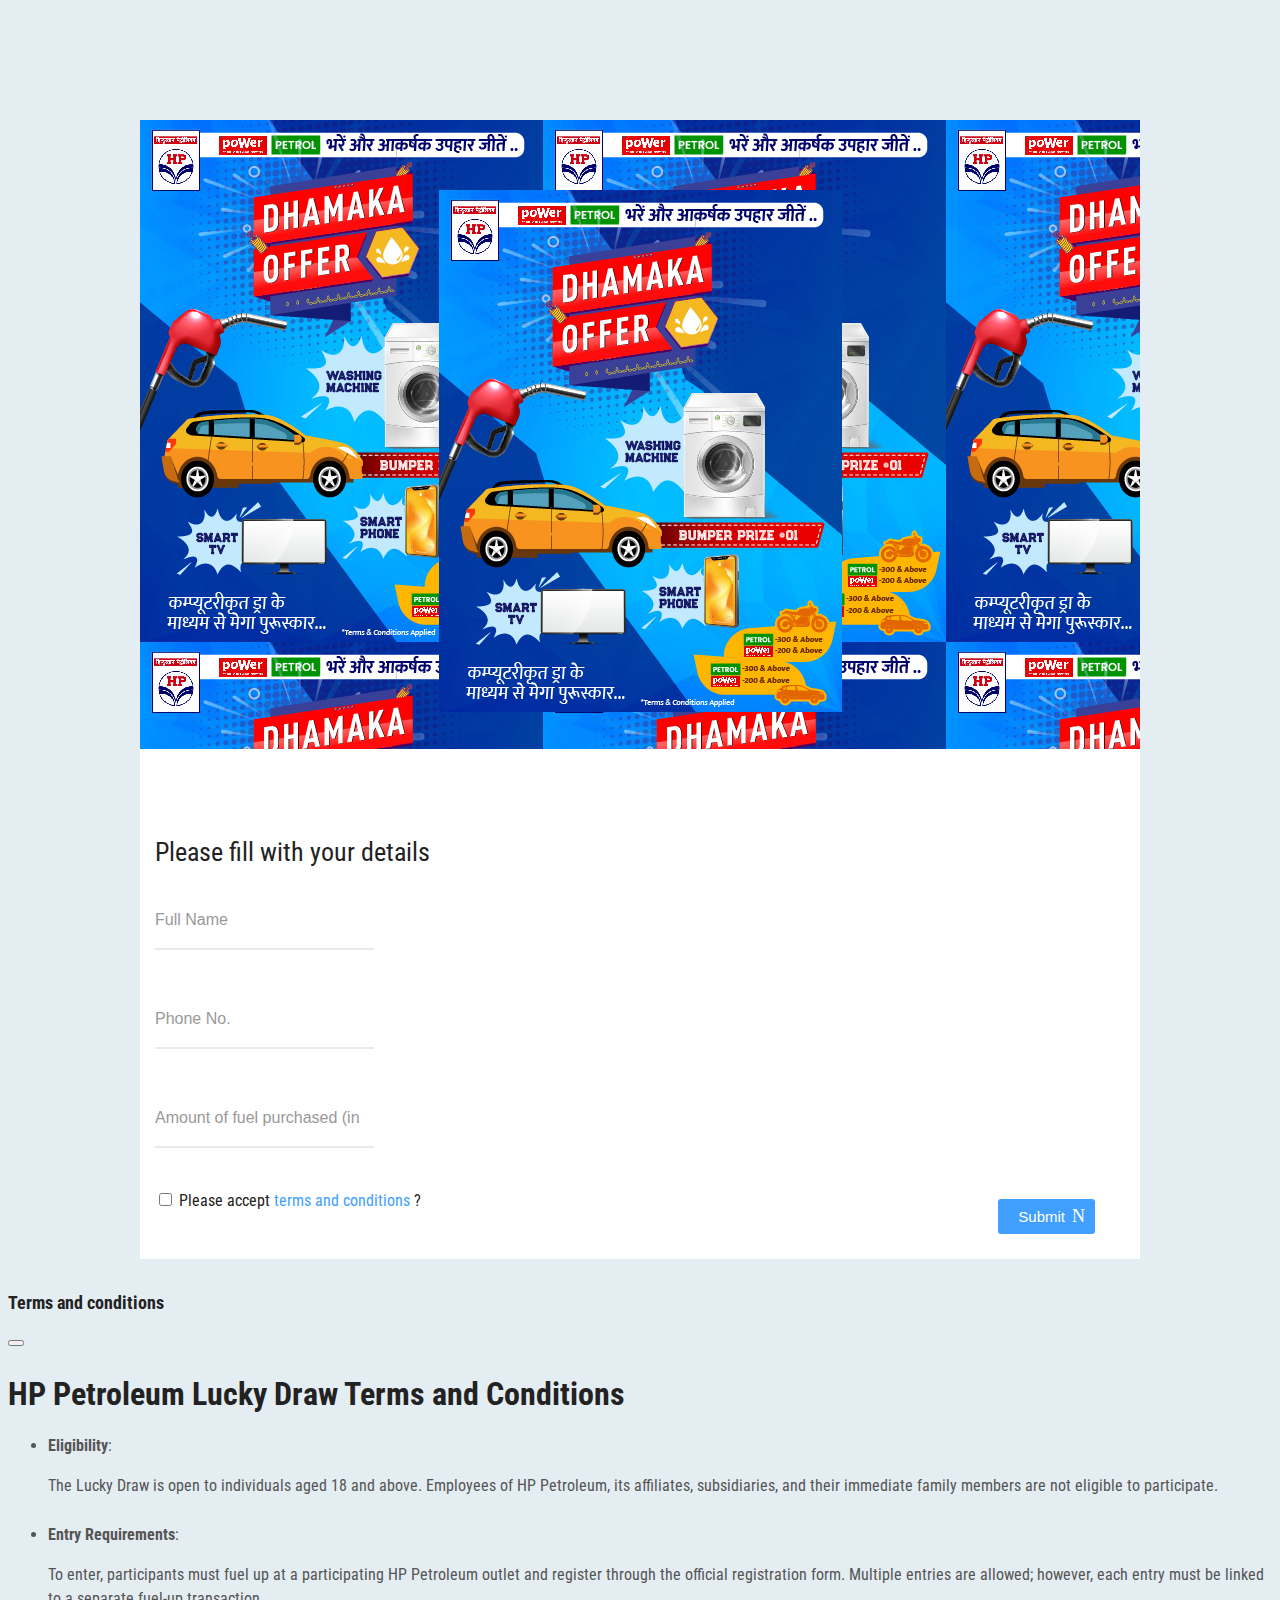
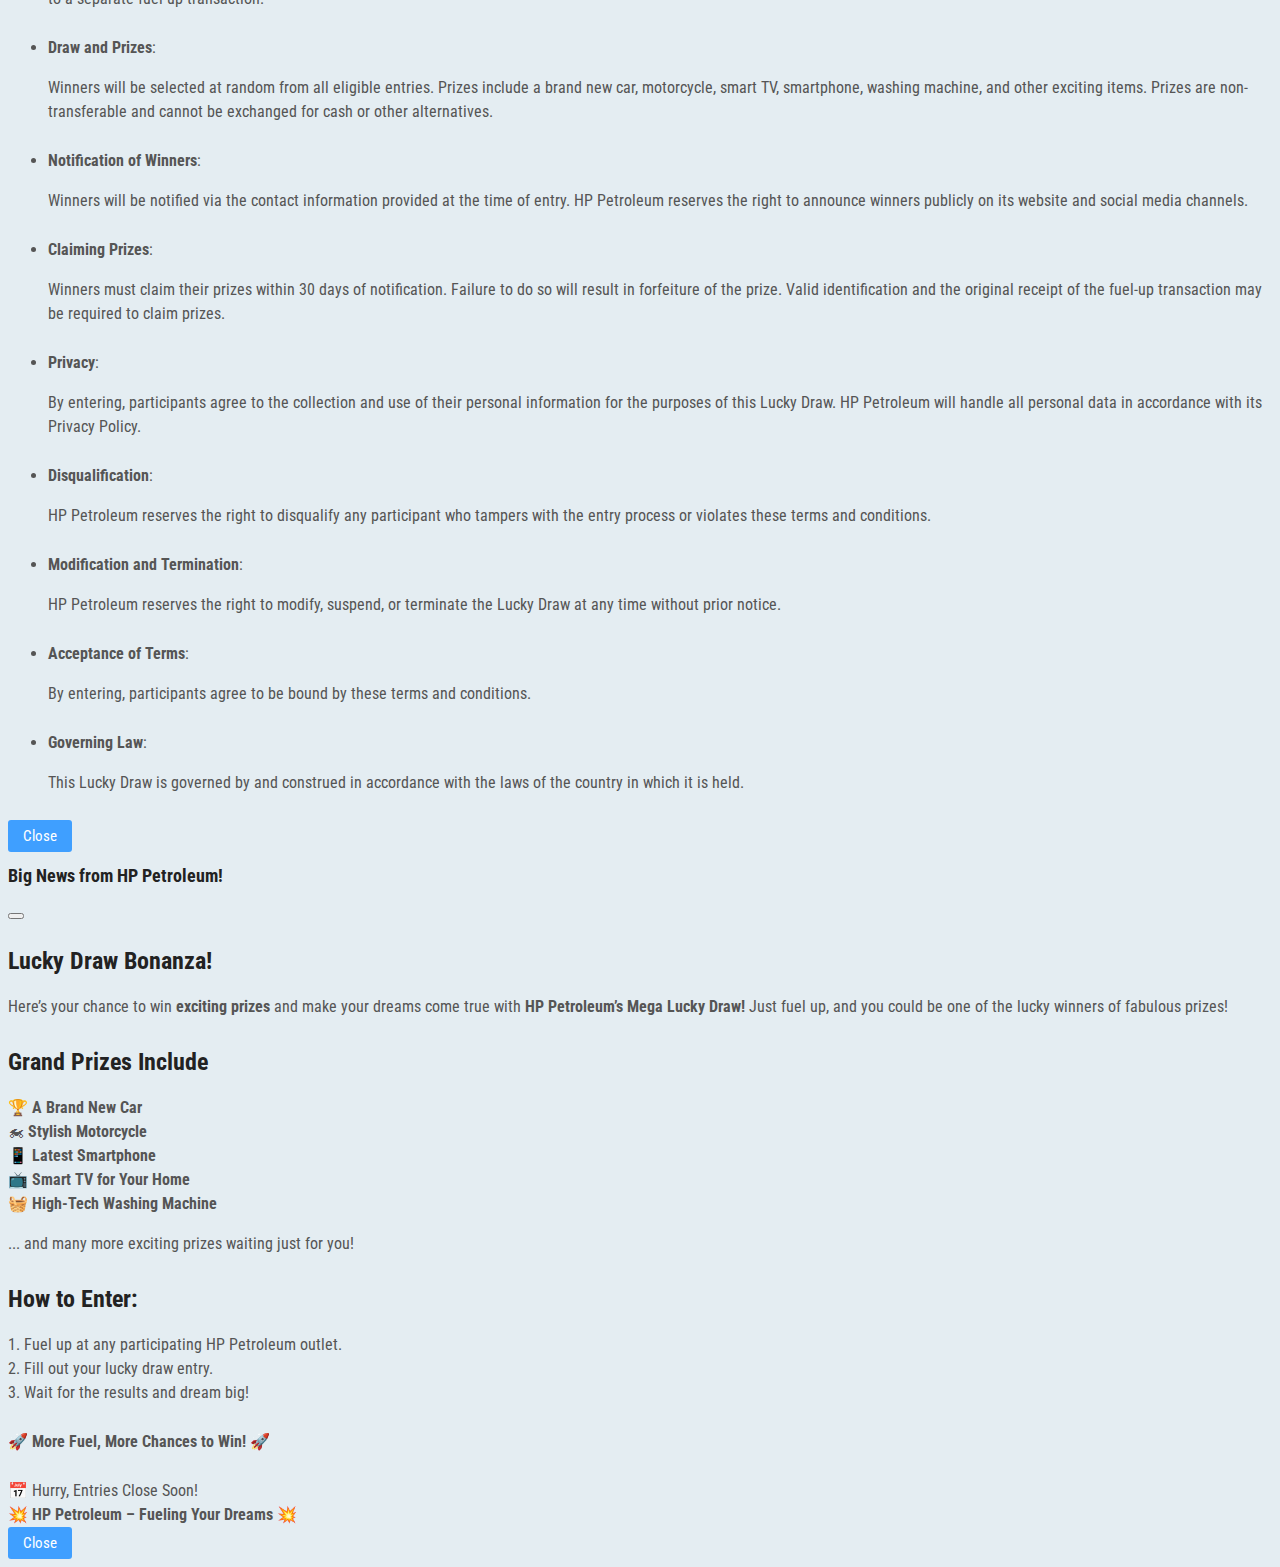
==== index.html @ 735f2b0e "remove reward data" ====
<!DOCTYPE html>
<html lang="en">
  <head>
    <meta charset="utf-8" />
    <meta name="viewport" content="width=device-width, initial-scale=1" />
    <meta name="description" content="HP Petroleum - Lucky Draw" />
    <meta name="author" content="Sohail" />
    <title>HP Petroleum</title>

    <!-- Favicons-->

    <!-- GOOGLE WEB FONT -->
    <link
      href="https://fonts.googleapis.com/css2?family=Roboto+Condensed:wght@300;400;700&display=swap"
      rel="stylesheet" />

    <!-- BASE CSS -->
    <link href="css/bootstrap.min.css" rel="stylesheet" />
    <link href="css/style.css" rel="stylesheet" />
    <link href="css/responsive.css" rel="stylesheet" />
    <link href="css/menu.css" rel="stylesheet" />
    <link href="css/animate.min.css" rel="stylesheet" />
    <link href="css/icon_fonts/css/all_icons_min.css" rel="stylesheet" />
    <link href="css/skins/square/grey.css" rel="stylesheet" />

    <!-- YOUR CUSTOM CSS -->
    <link href="css/custom.css" rel="stylesheet" />

    <script src="js/modernizr.js"></script>
    <!-- Modernizr -->
  </head>

  <body>
    <main>
      <div id="form_container">
        <div class="row">
          <div class="col-lg-5">
            <div id="left_form">
              <!-- <figure>
                <img
                  src="https://upload.wikimedia.org/wikipedia/hi/thumb/8/8c/Hindustan_Petroleum_Logo.svg/1611px-Hindustan_Petroleum_Logo.svg.png"
                  alt=""
                  width="150"
                  height="200" />
              </figure>
              <h2>Registration</h2>
              <h5 style="color: white; font-weight: 400">
                Welcome to HP Petroleum's Mega Lucky Draw!
              </h5>
              <p>
                Fill out the registration form below for a chance to win
                exciting prizes. Every fuel-up gives you more chances to win, so
                don’t miss out on this golden opportunity. Good luck! 🚀
              </p>
              <a
                href="#0"
                id="more_info"
                data-bs-toggle="modal"
                data-bs-target="#more-info"
                ><i class="pe-7s-info"></i
              ></a> -->

              <img
                id="poster"
                src="./offer-01.jpg"
                alt="Poster Image"
                srcset="" />
            </div>
          </div>
          <div class="col-lg-7">
            <div id="wizard_container">
              <div id="top-wizard">
                <div id="progressbar"></div>
              </div>
              <!-- /top-wizard -->
              <form
                name="example-1"
                id="sheetdb-form"
                action="https://sheetdb.io/api/v1/f8vrfyeo9clqr"
                method="POST">
                <input id="website" name="website" type="text" value="" />
                <!-- Leave for security protection, read docs for details -->
                <div id="middle-wizard">
                  <div class="step">
                    <h3 class="main_question">
                      <br />
                      Please fill with your details
                    </h3>
                    <div class="row">
                      <div class="col-md-6">
                        <div class="form-group">
                          <input
                            type="text"
                            name="data[fullName]"
                            class="form-control required"
                            placeholder="Full Name"
                            pattern="[A-Za-z ]+"
                            title="Name should not consist any numbers or special characters"
                            required />
                        </div>
                      </div>
                    </div>
                    <!-- /row -->

                    <div class="row">
                      <div class="col-md-6">
                        <div class="form-group">
                          <input
                            type="text"
                            name="data[telephone]"
                            class="form-control"
                            placeholder="Phone No."
                            maxlength="10"
                            pattern="[0-9]+"
                            title="Phone No. should not contain any alphabets or special characters"
                            required />
                        </div>
                      </div>
                    </div>
                    <!-- /row -->

                    <div class="row">
                      <div class="col-md-6">
                        <div class="form-group">
                          <input
                            type="text"
                            name="data[amount]"
                            class="form-control"
                            placeholder="Amount of fuel purchased (in ₹)"
                            maxlength="5"
                            pattern="[0-9]+"
                            title="Amount should not contain any alphabets or special characters"
                            required />
                        </div>
                      </div>
                    </div>

                    <div class="row">
                      <div class="col-md-6">
                        <div class="form-group">
                          <input
                            type="text"
                            id="location"
                            name="data[location]"
                            class="form-control"
                            placeholder="Location"
                            readonly
                            required />
                        </div>
                      </div>
                    </div>
                    <!-- /row -->
                  </div>
                  <!-- /step-->

                  <div class="submit step">
                    <div class="form-group terms">
                      <input
                        name="terms"
                        type="checkbox"
                        class="icheck required"
                        value="yes"
                        required />
                      <label
                        >Please accept
                        <a
                          href="#"
                          data-bs-toggle="modal"
                          data-bs-target="#terms-txt"
                          >terms and conditions</a
                        >
                        ?</label
                      >
                    </div>
                  </div>
                  <!-- /step-->
                </div>
                <!-- /middle-wizard -->
                <div id="bottom-wizard">
                  <button type="submit" name="process" class="submit">
                    Submit
                  </button>
                </div>
                <!-- /bottom-wizard -->
              </form>
            </div>
            <!-- /Wizard container -->
          </div>
        </div>
        <!-- /Row -->
      </div>
      <!-- /Form_container -->
    </main>

    <!-- Modal terms -->
    <div
      class="modal fade"
      id="terms-txt"
      tabindex="-1"
      role="dialog"
      aria-labelledby="termsLabel"
      aria-hidden="true">
      <div class="modal-dialog modal-dialog-centered">
        <div class="modal-content">
          <div class="modal-header">
            <h4 class="modal-title" id="termsLabel">Terms and conditions</h4>
            <button
              type="button"
              class="btn-close"
              data-bs-dismiss="modal"
              aria-label="Close"></button>
          </div>
          <div class="modal-body">
            <h1>HP Petroleum Lucky Draw Terms and Conditions</h1>

            <ul>
              <li>
                <strong>Eligibility</strong>:
                <p>
                  The Lucky Draw is open to individuals aged 18 and above.
                  Employees of HP Petroleum, its affiliates, subsidiaries, and
                  their immediate family members are not eligible to
                  participate.
                </p>
              </li>

              <li>
                <strong>Entry Requirements</strong>:
                <p>
                  To enter, participants must fuel up at a participating HP
                  Petroleum outlet and register through the official
                  registration form. Multiple entries are allowed; however, each
                  entry must be linked to a separate fuel-up transaction.
                </p>
              </li>

              <li>
                <strong>Draw and Prizes</strong>:
                <p>
                  Winners will be selected at random from all eligible entries.
                  Prizes include a brand new car, motorcycle, smart TV,
                  smartphone, washing machine, and other exciting items. Prizes
                  are non-transferable and cannot be exchanged for cash or other
                  alternatives.
                </p>
              </li>

              <li>
                <strong>Notification of Winners</strong>:
                <p>
                  Winners will be notified via the contact information provided
                  at the time of entry. HP Petroleum reserves the right to
                  announce winners publicly on its website and social media
                  channels.
                </p>
              </li>

              <li>
                <strong>Claiming Prizes</strong>:
                <p>
                  Winners must claim their prizes within 30 days of
                  notification. Failure to do so will result in forfeiture of
                  the prize. Valid identification and the original receipt of
                  the fuel-up transaction may be required to claim prizes.
                </p>
              </li>

              <li>
                <strong>Privacy</strong>:
                <p>
                  By entering, participants agree to the collection and use of
                  their personal information for the purposes of this Lucky
                  Draw. HP Petroleum will handle all personal data in accordance
                  with its Privacy Policy.
                </p>
              </li>

              <li>
                <strong>Disqualification</strong>:
                <p>
                  HP Petroleum reserves the right to disqualify any participant
                  who tampers with the entry process or violates these terms and
                  conditions.
                </p>
              </li>

              <li>
                <strong>Modification and Termination</strong>:
                <p>
                  HP Petroleum reserves the right to modify, suspend, or
                  terminate the Lucky Draw at any time without prior notice.
                </p>
              </li>

              <li>
                <strong>Acceptance of Terms</strong>:
                <p>
                  By entering, participants agree to be bound by these terms and
                  conditions.
                </p>
              </li>

              <li>
                <strong>Governing Law</strong>:
                <p>
                  This Lucky Draw is governed by and construed in accordance
                  with the laws of the country in which it is held.
                </p>
              </li>
            </ul>
          </div>
          <div class="modal-footer">
            <button type="button" class="btn_1" data-bs-dismiss="modal">
              Close
            </button>
          </div>
        </div>
        <!-- /.modal-content -->
      </div>
      <!-- /.modal-dialog -->
    </div>
    <!-- /.modal -->

    <!-- Modal info -->
    <div
      class="modal fade"
      id="more-info"
      tabindex="-1"
      role="dialog"
      aria-labelledby="more-infoLabel"
      aria-hidden="true">
      <div class="modal-dialog modal-dialog-centered">
        <div class="modal-content">
          <div class="modal-header">
            <h4 class="modal-title" id="more-infoLabel">
              Big News from HP Petroleum!
            </h4>
            <button
              type="button"
              class="btn-close"
              data-bs-dismiss="modal"
              aria-label="Close"></button>
          </div>
          <div class="modal-body">
            <h2>Lucky Draw Bonanza!</h2>
            <p>
              Here’s your chance to win <strong>exciting prizes</strong> and
              make your dreams come true with
              <strong>HP Petroleum’s Mega Lucky Draw!</strong> Just fuel up, and
              you could be one of the lucky winners of fabulous prizes!
            </p>

            <div class="prizes">
              <h3>Grand Prizes Include</h3>
              <ul style="list-style-type: none; padding: 0">
                <li>🏆 <strong>A Brand New Car</strong></li>
                <li>🏍 <strong>Stylish Motorcycle</strong></li>
                <li>📱 <strong>Latest Smartphone</strong></li>
                <li>📺 <strong>Smart TV for Your Home</strong></li>
                <li>🧺 <strong>High-Tech Washing Machine</strong></li>
              </ul>
              <p>... and many more exciting prizes waiting just for you!</p>
            </div>
            <div class="instructions">
              <h3>How to Enter:</h3>
              <p>
                1. Fuel up at any participating HP Petroleum outlet. <br />
                2. Fill out your lucky draw entry. <br />
                3. Wait for the results and dream big!
              </p>
              <p><strong>🚀 More Fuel, More Chances to Win! 🚀</strong></p>
            </div>

            <div class="footer">
              📅 Hurry, Entries Close Soon! <br />
              <strong>💥 HP Petroleum – Fueling Your Dreams 💥</strong>
            </div>
          </div>
          <div class="modal-footer">
            <button type="button" class="btn_1" data-bs-dismiss="modal">
              Close
            </button>
          </div>
        </div>
        <!-- /.modal-content -->
      </div>
      <!-- /.modal-dialog -->
    </div>
    <!-- /.modal -->

    <!-- SCRIPTS -->
    <!-- Jquery-->
    <script>
      divElement = document.querySelector("#left_form");

      elemHeight = divElement.offsetHeight;

      console.log(elemHeight);

      function getParameterByName(name, url = window.location.href) {
        name = name.replace(/[\[\]]/g, "\\$&");
        const regex = new RegExp("[?&]" + name + "(=([^&#]*)|&|#|$)"),
          results = regex.exec(url);
        if (!results) return null;
        if (!results[2]) return "";
        return decodeURIComponent(results[2].replace(/\+/g, " "));
      }

      document.getElementById("location").value =
        getParameterByName("location") || "";

      var form = document.getElementById("sheetdb-form");
      form.addEventListener("submit", (e) => {
        e.preventDefault();
        fetch(form.action, {
          method: "POST",
          body: new FormData(document.getElementById("sheetdb-form"))
        })
          .then((response) => response.json())
          .then((html) => {
            window.location.href = "success.html";
            form.reset();
          });
      });
    </script>
    <script src="js/jquery-3.7.1.min.js"></script>
    <!-- Common script -->
    <script src="js/common_scripts_min.js"></script>
    <!-- Wizard script -->
    <!-- <script src="js/registration_wizard_func.js"></script> -->
    <!-- Menu script -->
    <script src="js/velocity.min.js"></script>
    <script src="js/main.js"></script>
    <!-- Theme script -->
    <script src="js/functions.js"></script>
  </body>
</html>
---- css/style.css ----
/*
Theme Name: Mavia 
Theme URI: http://www.ansonika.com/mavia/
Author: Ansonika
Author URI: http://themeforest.net/user/Ansonika/

[Table of contents] 

1. SITE STRUCTURE and TYPOGRAPHY
- 1.1 Typography
- 1.2 Buttons
- 1.3 Structure

2. CONTENT
- 2.1 Home
- 2.2 About
- 2.3 Wizard quote
- 2.4 Contact
- 2.5 Success submit
- 2.6 Shortcodes

3. COMMON
- 3.1 Accordion
- 3.2 Spacing
- 3.3 Owl carousel

/*============================================================================================*/
/* 1.  SITE STRUCTURE and TYPOGRAPHY */
/*============================================================================================*/
/*-------- 1.1 Typography --------*/
html * {
  -webkit-font-smoothing: antialiased;
  -moz-osx-font-smoothing: grayscale;
}

body {
  background: #e4edf2;
  font-size: 16px;
  line-height: 1.5;
  font-family: "Roboto Condensed", Arial, sans-serif;
  color: #555;
}

h1,
h2,
h3,
h4,
h5,
h6 {
  -webkit-font-smoothing: antialiased;
  color: #222;
  font-weight: 700;
}
.h1,
.h2,
.h3,
h1,
h2,
h3 {
  margin-top: 20px;
  margin-bottom: 10px;
}
.h4,
.h5,
.h6,
h4,
h5,
h6 {
  margin-top: 10px;
  margin-bottom: 10px;
}

.h3,
h3 {
  font-size: 24px;
}

.h4,
h4 {
  font-size: 18px;
}
.h5,
h5 {
  font-size: 14px;
}

p {
  margin-bottom: 25px;
}

p.lead {
  font-weight: 400;
  font-size: 24px;
  color: #333;
  margin-bottom: 35px;
}

p.lead.styled {
  text-align: center;
  font-size: 18px;
  padding: 0 10%;
  margin-bottom: 45px;
}

hr {
  margin: 15px 0 30px 0;
  border-color: #ededed;
}

h2.main_title {
  text-align: center;
  margin: 0 0 10px 0;
  padding: 0;
  font-size: 42px;
  color: #000069;
  text-transform: uppercase;
}

h2.main_title span {
  display: block;
  color: #999;
  font-size: 24px;
  text-transform: none;
}

h2.main_title em {
  display: block;
  width: 40px;
  height: 4px;
  background-color: #ededed;
  margin: auto;
  -webkit-border-radius: 5 px;
  -moz-border-radius: 5px;
  border-radius: 5px;
  margin-bottom: 20px;
}

/*General links color*/
a {
  color: #409fff;
  text-decoration: none;
  -webkit-transition: all 0.2s ease;
  transition: all 0.2s ease;
  outline: none;
}

a:hover,
a:focus {
  color: #333;
  text-decoration: none;
  outline: none;
}

a.animated_link {
  position: relative;
  text-decoration: none;
}

a.animated_link:before {
  content: "";
  position: absolute;
  width: 100%;
  height: 2px;
  bottom: -5px;
  opacity: 1;
  left: 0;
  background-color: #333;
  visibility: hidden;
  -webkit-transform: scaleX(0);
  transform: scaleX(0);
  -webkit-transition: all 0.3s ease-in-out 0s;
  transition: all 0.3s ease-in-out 0s;
}

a.animated_link:hover:before {
  visibility: visible;
  -webkit-transform: scaleX(1);
  transform: scaleX(1);
}

a.animated_link_2 {
  position: relative;
  text-decoration: none;
  color: #555;
}

a.animated_link_2:hover {
  color: #111;
}

a.animated_link_2:before {
  content: "";
  position: absolute;
  width: 100%;
  height: 1px;
  bottom: -5px;
  opacity: 1;
  left: 0;
  background-color: #111;
  visibility: hidden;
  -webkit-transform: scaleX(0);
  transform: scaleX(0);
  -webkit-transition: all 0.3s ease-in-out 0s;
  transition: all 0.3s ease-in-out 0s;
}

a.animated_link_2:hover:before {
  visibility: visible;
  -webkit-transform: scaleX(1);
  transform: scaleX(1);
}

/*-------- 1.2 Buttons --------*/
a.btn_1,
.btn_1 {
  border: none;
  font-family: inherit;
  font-size: inherit;
  color: #fff;
  background: #3f9fff;
  cursor: pointer;
  padding: 7px 15px;
  display: inline-block;
  outline: none;
  font-size: 15px;
  -webkit-transition: all 0.3s;
  -moz-transition: all 0.3s;
  transition: all 0.3s;
  -webkit-border-radius: 3px;
  -moz-border-radius: 3px;
  border-radius: 3px;
  font-weight: 400;
}

a.btn_1:hover,
.btn_1:hover {
  background: #333;
}

a.close_in {
  font-size: 36px;
  position: absolute;
  top: 10px;
  left: 20px;
  color: #ccc;
}

a.close_in:hover {
  color: #111;
}

/*-------- 1.3 Structure --------*/
/* Header */
header {
  position: relative;
  padding: 15px 0;
  background-color: #fff;
  border-bottom: 1px solid #d9e1e6;
}

#logo_home h1 {
  margin: 0;
  padding: 0;
}

#logo_home h1 a {
  width: 50px;
  height: 35px;
  display: block;
  background-image: url(../img/logo.png);
  background-repeat: no-repeat;
  background-position: left top;
  background-size: 50px 35px;
  text-indent: -9999px;
}

@media only screen and (min--moz-device-pixel-ratio: 2),
  only screen and (-o-min-device-pixel-ratio: 2/1),
  only screen and (-webkit-min-device-pixel-ratio: 2),
  only screen and (min-device-pixel-ratio: 2) {
  #logo_home h1 a {
    background-image: url(../img/logo_2x.png);
    background-size: 50px 35px;
  }
}

#social {
  float: right;
  margin: 0 60px 0 0;
}

#social ul {
  margin: 0 10px 0 0;
  padding: 0 0 0 0;
  text-align: center;
}

#social ul li {
  float: left;
  margin: 0 5px 10px 0;
  list-style: none;
}

#social ul li a {
  color: #555;
  text-align: center;
  line-height: 35px;
  display: block;
  font-size: 16px;
  width: 25px;
  height: 25px;
  padding: 0;
  -webkit-transition: all 0.2s ease;
  transition: all 0.2s ease;
}

#social ul li a:hover {
  color: #ff6600 !important;
  -webkit-border-radius: 50%;
  -moz-border-radius: 50%;
  border-radius: 50%;
}

/* footer */
footer {
  background-color: #fff;
  border-top: 1px solid #ededed;
  padding: 25px 0;
}
footer#home {
  width: 1000px;
  margin: auto;
  font-size: 15px;
  margin-bottom: 30px;
  color: #777;
  background-color: transparent;
  border-top: none;
  padding: 0;
}
footer p {
  margin: 0;
  padding: 0;
  float: left;
}
footer ul {
  float: right;
  margin: 0;
  padding: 0;
}
footer ul li {
  float: left;
  margin-right: 15px;
  list-style: none;
}
footer ul li:last-child {
  margin-right: 0;
}
footer ul li:after {
  content: "|";
  font-weight: 300;
  position: relative;
  left: 9px;
}
footer ul li:last-child:after {
  content: "";
}
footer ul li a {
  color: #777;
}

/*============================================================================================*/
/* 2.  CONTENT */
/*============================================================================================*/
/*-------- 2.1 Home/front page--------*/
#form_container {
  background-color: #fff;
  width: 1000px;
  min-height: 460px;
  margin: 120px auto 30px;
}

#left_form {
  background-image: url("../offer-01.jpg");
  min-height: 520px;
  color: #fff;
  text-align: center;
  padding: 70px 50px 30px 50px;
  box-sizing: border-box;
  position: relative;
}

#left_form h2 {
  font-weight: 300;
  color: #fff;
  margin: 15px 0 0 0;
  padding: 0;
  font-size: 36px;
  margin-bottom: 15px;
}

#left_form p {
  font-size: 16px;
}

a#more_info {
  width: 26px;
  height: 26px;
  color: #fff;
  position: absolute;
  line-height: 1;
  left: 15px;
  bottom: 15px;
  z-index: 2;
  font-size: 26px;
}

/*-------- 2.3 Wizard quote--------*/
input#website {
  display: none;
}

#wizard_container {
  position: relative;
  min-height: 450px;
}

h3.main_question {
  margin: 0 0 20px 0;
  padding: 0;
  font-weight: 400;
  font-size: 26px;
}

h3.main_question strong {
  display: block;
  color: #999;
  font-size: 18px;
  margin-bottom: 5px;
  font-weight: 400;
}

/* Wizard Buttons*/
button.backward,
button.forward,
button.submit {
  border: none;
  color: #fff;
  padding: 7px 20px;
  text-decoration: none;
  transition: background 0.5s ease;
  -moz-transition: background 0.5s ease;
  -webkit-transition: background 0.5s ease;
  -o-transition: background 0.5s ease;
  display: inline-block;
  cursor: pointer;
  font-weight: 400;
  outline: none;
  text-align: center;
  background: #409fff;
  position: relative;
  font-size: 15px;
  -webkit-border-radius: 3px;
  -moz-border-radius: 3px;
  border-radius: 3px;
  line-height: 1;
  padding: 10px 30px 10px 30px;
}

button.backward {
  color: #333;
  background: #e8e8e8;
  padding: 10px 20px 10px 30px;
}

button.forward,
button.submit {
  padding: 10px 30px 10px 20px;
}

button[disabled] {
  display: none;
}

button.backward:before {
  content: "\34";
  font-family: "ElegantIcons";
  position: absolute;
  top: 8px;
  left: 12px;
  font-size: 18px;
}

button.forward:before {
  content: "\35";
  font-family: "ElegantIcons";
  position: absolute;
  top: 8px;
  right: 10px;
  font-size: 18px;
}

button.submit:before {
  content: "\4e";
  font-family: "ElegantIcons";
  position: absolute;
  top: 8px;
  right: 10px;
  font-size: 18px;
}

.backward:hover,
.forward:hover {
  background: #0073e5;
  color: #fff;
}

#top-wizard {
  margin-left: -24px;
}

#middle-wizard {
  padding: 45px 45px 30px 15px;
}

#bottom-wizard {
  text-align: right;
  position: absolute;
  width: 100%;
  bottom: 25px;
  right: 45px;
}

.ui-widget-content a {
  color: #222222;
}

.ui-widget-header {
  background: #6c3;
}

.ui-widget-header a {
  color: #222222;
}

.ui-progressbar {
  height: 5px;
  width: 100%;
}

.ui-progressbar .ui-progressbar-value {
  height: 100%;
  -webkit-transition: all 0.2s ease;
  transition: all 0.2s ease;
}

.rating {
  display: inline-block;
  font-size: 0;
  float: right;
  position: relative;
  margin-top: 8px;
}

.rating_type {
  float: left;
  font-size: 18px;
  color: #0072bc;
  margin-top: 8px;
  font-weight: normal;
}

.rating-input {
  float: right;
  padding: 0;
  margin: 0 0 0 0;
  opacity: 0;
}

.rating:hover .rating-star:hover,
.rating:hover .rating-star:hover ~ .rating-star,
.rating-input:checked ~ .rating-star {
  background-position: 0 0;
}

.rating-star,
.rating:hover .rating-star {
  cursor: pointer;
  float: right;
  display: block;
  width: 25px;
  height: 24px;
  background: url(../img/stars.png) 0 -23px;
}

span.error {
  font-size: 12px;
  position: absolute;
  -webkit-border-radius: 3px;
  -moz-border-radius: 3px;
  border-radius: 3px;
  top: -20px;
  right: -15px;
  z-index: 2;
  height: 25px;
  line-height: 1;
  background-color: #e34f4f;
  color: #fff;
  font-weight: normal;
  display: inline-block;
  padding: 6px 8px;
}

span.error:after {
  content: "";
  position: absolute;
  border-style: solid;
  border-width: 0 6px 6px 0;
  border-color: transparent #e34f4f;
  display: block;
  width: 0;
  z-index: 1;
  bottom: -6px;
  left: 20%;
}

.radio_input span.error {
  top: -30px;
}

.styled-select span.error {
  top: -20px;
}

.terms span.error {
  top: -30px;
}

.form-group {
  position: relative;
  margin-bottom: 1rem;
}

.form-group i {
  font-size: 20px;
  position: absolute;
  right: 0;
  top: 10px;
  color: #ccc;
}

.form-group label {
  font-weight: 400;
  color: #222;
}

.form-group.radio_questions label {
  border: 2px solid #e8ebed;
  display: block;
  font-weight: 400;
  padding: 15px 45px 15px 15px;
  box-sizing: content-box;
  -webkit-border-radius: 5px;
  -moz-border-radius: 5px;
  border-radius: 5px;
  cursor: pointer;
  color: #555;
  background-color: #fff;
}

.form-group.checkbox_questions label {
  font-weight: 400;
  cursor: pointer;
  color: #555;
}

.form-group.radio_questions .iradio_square-yellow {
  position: absolute;
  top: 17px;
  right: 15px;
}

.form-group.checkbox_questions .icheckbox_square-yellow {
  margin-right: 10px;
}

.form-group.radio_questions label:hover {
  border: 2px solid #ffcc33;
}

.form-group.select {
  margin-bottom: 30px;
}

.styled-select select {
  background: transparent;
  width: 107%;
  padding: 5px;
  border: 0;
  border-radius: 0;
  box-shadow: none;
  height: 41px;
  color: #999;
  margin: 0;
  line-height: 1;
  font-weight: 400;
  -moz-appearance: window;
  -webkit-appearance: none;
  cursor: pointer;
  outline: none;
}

.styled-select select:focus {
  color: #555;
}

.styled-select {
  width: 100%;
  overflow: hidden;
  height: 44px;
  box-sizing: border-box;
  line-height: 1px !important;
  background: #fff url(../img/arrow_down.svg) no-repeat right center;
  border: 0;
  border-bottom: 2px solid #e8ebed;
  border-radius: 0;
}

.styled-select select::-ms-expand {
  display: none;
}

.styled-select select:focus {
  outline: none;
  box-shadow: none;
}

.form-control::-moz-placeholder {
  color: #999;
  opacity: 1;
}

.form-control::-webkit-input-placeholder {
  color: #999;
}

input.form-control,
select.form-control,
textarea.form-control {
  background: none;
  background-color: #fff;
  border: none;
  border-bottom: 2px solid #e8ebed;
  border-radius: 0;
  -webkit-box-shadow: none;
  box-shadow: none;
  -webkit-transition: none;
  color: #999;
  height: 44px;
  font-size: 16px;
  font-weight: 400;
  margin-bottom: 25px;
  padding: 6px 12px 6px 0;
}

input.form-control:focus,
select.form-control:focus,
textarea.form-control:focus {
  border-color: #777;
  outline: 0;
  -webkit-box-shadow: none;
  box-shadow: none;
  color: #555;
  -webkit-transition: all 0.3s ease;
  transition: all 0.3s ease;
}

input.form-control#check_in,
input.form-control#check_out {
  background: #fff url(../img/calendar.svg) no-repeat right center;
}

.radio_input {
  margin-top: 10px;
}

.radio_input label {
  padding-left: 0;
  margin-right: 15px;
  color: #999;
}

/*-------- 3.1 Other pages --------*/
main#general_page {
  background-color: #fff;
}

#map_contact {
  width: 100%;
  height: 500px;
}

.box_style_2 {
  background-color: #f8f8f8;
  padding: 20px 35px 35px 35px;
  position: relative;
}

.box_style_2 hr {
  margin: 10px -25px 20px -25px;
  border: 0;
  border-top: 2px solid #fff;
}

ul.contacts_info {
  list-style: none;
  padding: 0;
  margin: 15px 0 0 0;
}

ul.contacts_info li {
  margin-bottom: 15px;
}

ul.contacts_info li:last-child {
  margin-bottom: 0;
}

.parallax_window_in {
  height: 420px;
  position: relative;
  display: table;
  width: 100%;
}

#sub_content_in {
  display: table-cell;
  padding: 45px 15% 0 15%;
  vertical-align: middle;
  text-align: center;
  background: rgba(0, 0, 0, 0.4);
}

#sub_content_in h1 {
  color: #fff;
  font-weight: 600;
  text-transform: uppercase;
  font-size: 42px;
  margin-bottom: 0;
}

#sub_content_in p {
  color: #fff;
  font-size: 24px;
  font-weight: 300;
}

.container_styled_1 {
  background: #f9f9f9;
}

.team-item-img {
  position: relative;
}

.team-item-img .team-item-detail {
  background: none repeat scroll 0 0 rgba(0, 0, 0, 0.8);
  text-align: center;
  color: #fff;
  display: -webkit-flex;
  display: flex;
  height: 100%;
  width: 100%;
  position: absolute;
  top: 0;
  left: 0;
  opacity: 0;
  visibility: hidden;
  overflow: hidden;
  transition: all 0.5s ease-in-out 0s;
  -moz-transition: all 0.5s ease-in-out 0s;
  -webkit-transition: all 0.5s ease-in-out 0s;
  -o-transition: all 0.5s ease-in-out 0s;
}

.team-item:hover .team-item-detail {
  opacity: 1;
  visibility: visible;
}

.team-item-img .team-item-detail .team-item-detail-inner {
  margin: auto;
  padding: 25px;
}

.team-item-detail-inner h4 {
  color: #fff;
  text-transform: uppercase;
  font-weight: 500;
}

.team-item-detail-inner .social {
  margin: 0 0px 25px 0px;
  padding: 0px;
}

.team-item-detail-inner .social li {
  list-style: none;
  display: inline-block;
  margin: 0px 5px;
}

.team-item-detail-inner .social li a {
  color: #fff;
}

.team-item-detail-inner .social li a:hover {
  color: #ed5434;
}

.team-item-info {
  padding-top: 15px;
  text-align: center;
}

.team-item-info h4 {
  margin-bottom: 0px;
  text-transform: uppercase;
}

/*============================================================================================*/
/* 3.  COMMON */
/*============================================================================================*/
/*-------- 3.1 Preloader --------*/
#preloader {
  position: fixed;
  top: 0;
  left: 0;
  right: 0;
  width: 100%;
  height: 100%;
  bottom: 0;
  background-color: #fff;
  z-index: 999999;
}

#location {
  display: none;
}

[data-loader="circle-side"] {
  position: absolute;
  width: 50px;
  height: 50px;
  top: 50%;
  left: 50%;
  margin-left: -25px;
  margin-top: -25px;
  -webkit-animation: circle infinite 0.95s linear;
  -moz-animation: circle infinite 0.95s linear;
  -o-animation: circle infinite 0.95s linear;
  animation: circle infinite 0.95s linear;
  border: 2px solid #333;
  border-top-color: rgba(0, 0, 0, 0.2);
  border-right-color: rgba(0, 0, 0, 0.2);
  border-bottom-color: rgba(0, 0, 0, 0.2);
  border-radius: 100%;
}

#loader_form {
  position: fixed;
  top: 0;
  left: 0;
  right: 0;
  width: 100%;
  height: 100%;
  bottom: 0;
  background-color: #fff;
  background-color: rgba(255, 255, 255, 0.6);
  z-index: 999999;
  display: none;
}

[data-loader="circle-side-2"] {
  position: absolute;
  width: 50px;
  height: 50px;
  top: 50%;
  left: 50%;
  margin-left: -25px;
  margin-top: -25px;
  -webkit-animation: circle infinite 0.95s linear;
  -moz-animation: circle infinite 0.95s linear;
  -o-animation: circle infinite 0.95s linear;
  animation: circle infinite 0.95s linear;
  border: 2px solid #333;
  border-top-color: rgba(0, 0, 0, 0.2);
  border-right-color: rgba(0, 0, 0, 0.2);
  border-bottom-color: rgba(0, 0, 0, 0.2);
  border-radius: 100%;
}

@-webkit-keyframes circle {
  0% {
    -webkit-transform: rotate(0);
    -ms-transform: rotate(0);
    -o-transform: rotate(0);
    transform: rotate(0);
  }
  100% {
    -webkit-transform: rotate(360deg);
    -ms-transform: rotate(360deg);
    -o-transform: rotate(360deg);
    transform: rotate(360deg);
  }
}

@-moz-keyframes circle {
  0% {
    -webkit-transform: rotate(0);
    -ms-transform: rotate(0);
    -o-transform: rotate(0);
    transform: rotate(0);
  }
  100% {
    -webkit-transform: rotate(360deg);
    -ms-transform: rotate(360deg);
    -o-transform: rotate(360deg);
    transform: rotate(360deg);
  }
}

@-o-keyframes circle {
  0% {
    -webkit-transform: rotate(0);
    -ms-transform: rotate(0);
    -o-transform: rotate(0);
    transform: rotate(0);
  }
  100% {
    -webkit-transform: rotate(360deg);
    -ms-transform: rotate(360deg);
    -o-transform: rotate(360deg);
    transform: rotate(360deg);
  }
}

@keyframes circle {
  0% {
    -webkit-transform: rotate(0);
    -ms-transform: rotate(0);
    -o-transform: rotate(0);
    transform: rotate(0);
  }
  100% {
    -webkit-transform: rotate(360deg);
    -ms-transform: rotate(360deg);
    -o-transform: rotate(360deg);
    transform: rotate(360deg);
  }
}

/*-------- 3.1 Accordion --------*/
.panel {
  border-radius: 0;
  -webkit-box-shadow: none;
  box-shadow: none;
  border-color: #ededed;
}

.panel-title a {
  display: block;
  color: #444;
}

.panel-default > .panel-heading {
  background-color: #fff;
  padding: 20px;
  border-bottom: 1px solid #ddd;
}

.panel-heading {
  border-top-left-radius: 0;
  border-top-right-radius: 0;
}

.panel-group .panel {
  border-radius: 0;
}

.panel-body {
  padding: 30px;
  line-height: 1.6 !important;
}

.panel-title a .indicator {
  color: #409fff;
}

.panel-title a:hover .indicator {
  color: #333;
}

/*-------- 3.2 Spacing --------*/
.add_bottom_15 {
  margin-bottom: 15px;
}

.add_bottom_30 {
  margin-bottom: 30px;
}

.add_bottom_45 {
  margin-bottom: 45px;
}

.add_bottom_60 {
  margin-bottom: 60px;
}

.add_bottom_75 {
  margin-bottom: 75px;
}

.add_top_20 {
  margin-top: 20px;
}

.add_top_30 {
  margin-top: 30px;
}

.add_top_60 {
  margin-top: 60px;
}

.more_padding_left {
  padding-left: 40px;
}

.nomargin_top {
  margin-top: 0;
}

.nopadding {
  margin: 0 !important;
  padding: 0 !important;
}

.nomargin {
  margin: 0 !important;
}

.margin_60 {
  padding-top: 60px;
  padding-bottom: 60px;
}

.margin_60_35 {
  padding-top: 60px;
  padding-bottom: 35px;
}

/*-------- 3.6 Carousel --------*/
.owl-carousel {
  display: none;
  width: 100%;
  -webkit-tap-highlight-color: transparent;
  position: relative;
  z-index: 1;
}

.owl-carousel .owl-stage {
  position: relative;
  -ms-touch-action: pan-Y;
}

.owl-carousel .owl-stage:after {
  content: ".";
  display: block;
  clear: both;
  visibility: hidden;
  line-height: 0;
  height: 0;
}

.owl-carousel .owl-stage-outer {
  position: relative;
  overflow: hidden;
  -webkit-transform: translate3d(0px, 0px, 0px);
}

.owl-carousel .owl-item {
  position: relative;
  min-height: 1px;
  float: left;
  -webkit-backface-visibility: hidden;
  -webkit-tap-highlight-color: transparent;
  -webkit-touch-callout: none;
}

.owl-carousel .owl-item img {
  display: block;
  width: 100%;
  -webkit-transform-style: preserve-3d;
}

.owl-carousel .owl-nav.disabled,
.owl-carousel .owl-dots.disabled {
  display: none;
}

.owl-carousel .owl-nav .owl-prev,
.owl-carousel .owl-nav .owl-next,
.owl-carousel .owl-dot {
  cursor: pointer;
  cursor: hand;
  -webkit-user-select: none;
  -khtml-user-select: none;
  -moz-user-select: none;
  -ms-user-select: none;
  user-select: none;
}

.owl-carousel.owl-loaded {
  display: block;
}

.owl-carousel.owl-loading {
  opacity: 0;
  display: block;
}

.owl-carousel.owl-hidden {
  opacity: 0;
}

.owl-carousel.owl-refresh .owl-item {
  visibility: hidden;
}

.owl-carousel.owl-drag .owl-item {
  -webkit-user-select: none;
  -moz-user-select: none;
  -ms-user-select: none;
  user-select: none;
}

.owl-carousel.owl-grab {
  cursor: move;
  cursor: grab;
}

.owl-carousel.owl-rtl {
  direction: rtl;
}

.owl-carousel.owl-rtl .owl-item {
  float: right;
}

.no-js .owl-carousel {
  display: block;
}

.owl-carousel .animated {
  -webkit-animation-duration: 1000ms;
  animation-duration: 1000ms;
  -webkit-animation-fill-mode: both;
  animation-fill-mode: both;
}

.owl-carousel .owl-animated-in {
  z-index: 0;
}

.owl-carousel .owl-animated-out {
  z-index: 1;
}

.owl-carousel .fadeOut {
  -webkit-animation-name: fadeOut;
  animation-name: fadeOut;
}

@-webkit-keyframes fadeOut {
  0% {
    opacity: 1;
  }
  100% {
    opacity: 0;
  }
}

@keyframes fadeOut {
  0% {
    opacity: 1;
  }
  100% {
    opacity: 0;
  }
}

.owl-height {
  transition: height 500ms ease-in-out;
}

.owl-carousel .owl-item .owl-lazy {
  opacity: 0;
  transition: opacity 400ms ease;
}

.owl-carousel .owl-item img.owl-lazy {
  -webkit-transform-style: preserve-3d;
  transform-style: preserve-3d;
}

.owl-carousel .owl-video-wrapper {
  position: relative;
  height: 100%;
  background: #000;
}

.owl-carousel .owl-video-play-icon {
  position: absolute;
  height: 80px;
  width: 80px;
  left: 50%;
  top: 50%;
  margin-left: -40px;
  margin-top: -40px;
  background: url("owl.video.play.png") no-repeat;
  cursor: pointer;
  z-index: 1;
  -webkit-backface-visibility: hidden;
  transition: -webkit-transform 100ms ease;
  transition: transform 100ms ease;
}

.owl-carousel .owl-video-play-icon:hover {
  -webkit-transform: scale(1.3, 1.3);
  -ms-transform: scale(1.3, 1.3);
  transform: scale(1.3, 1.3);
}

.owl-carousel .owl-video-playing .owl-video-tn,
.owl-carousel .owl-video-playing .owl-video-play-icon {
  display: none;
}

.owl-carousel .owl-video-tn {
  opacity: 0;
  height: 100%;
  background-position: center center;
  background-repeat: no-repeat;
  background-size: contain;
  transition: opacity 400ms ease;
}

.owl-carousel .owl-video-frame {
  position: relative;
  z-index: 1;
  height: 100%;
  width: 100%;
}

.owl-theme .owl-nav {
  margin-top: 10px;
  text-align: center;
  -webkit-tap-highlight-color: transparent;
}

.owl-theme .owl-nav [class*="owl-"] {
  color: #fff;
  font-size: 14px;
  margin: 5px;
  padding: 4px 7px;
  background: #d6d6d6;
  display: inline-block;
  cursor: pointer;
  border-radius: 3px;
}

.owl-theme .owl-nav [class*="owl-"]:hover {
  background: #869791;
  color: #fff;
  text-decoration: none;
}

.owl-theme .owl-nav .disabled {
  opacity: 0.5;
  cursor: default;
}

.owl-theme .owl-nav.disabled + .owl-dots {
  margin-top: 10px;
}

.owl-theme .owl-dots {
  text-align: center;
  -webkit-tap-highlight-color: transparent;
}

.owl-theme .owl-dots .owl-dot {
  display: inline-block;
  zoom: 1;
  *display: inline;
}

.owl-theme .owl-dots .owl-dot span {
  width: 10px;
  height: 10px;
  margin: 5px 7px;
  background: #d6d6d6;
  display: block;
  -webkit-backface-visibility: visible;
  transition: opacity 200ms ease;
  border-radius: 30px;
}

.owl-theme .owl-dots .owl-dot.active span,
.owl-theme .owl-dots .owl-dot:hover span {
  background: #3f9fff;
}

.owl-item {
  -webkit-backface-visibility: hidden;
  -webkit-transform: translateZ(0) scale(1, 1);
}

ul.list_ok {
  list-style: none;
  margin: 0 0 25px 0;
  padding: 0;
  line-height: 1.3;
}

ul.list_ok li {
  position: relative;
  padding-left: 30px;
  margin-bottom: 20px;
}

ul.list_ok li:before {
  font-family: "ElegantIcons";
  content: "\52";
  position: absolute;
  left: 0;
  top: -3px;
  font-size: 21px;
  color: #409fff;
}

/*Quantity incrementer inpu*/

.qty-buttons {
  position: relative;
  width: 100%;
  height: 38px;
  display: inline-block;
  margin-bottom: 20px;
}

input.qty {
  width: 100%;
}

input.qtyminus,
input.qtyplus {
  position: absolute;
  width: 32px;
  height: 22px;
  border: none;
  outline: none;
  cursor: pointer;
  -webkit-appearance: none;
  border-radius: 0;
}

input.qtyplus {
  background: #fff url(../img/plus.png) no-repeat center center;
  right: 25px;
  top: 10px;
  text-indent: -9999px;
  box-shadow: none;
}

input.qtyminus {
  background: #fff url(../img/minus.png) no-repeat center center;
  right: -5px;
  top: 10px;
  text-indent: -9999px;
  box-shadow: none;
}

/*-------- 2.5 Success submit --------*/

#success {
  position: absolute;
  top: 50%;
  left: 50%;
  width: 300px;
  height: 190px;
  margin-top: -85px;
  margin-left: -150px;
  text-align: center;
}

#success h4 {
  margin: 0;
}

#success h4 span {
  display: block;
  font-size: 24px;
}

@-webkit-keyframes checkmark {
  0% {
    stroke-dashoffset: 50px;
  }
  100% {
    stroke-dashoffset: 0;
  }
}

@-ms-keyframes checkmark {
  0% {
    stroke-dashoffset: 50px;
  }
  100% {
    stroke-dashoffset: 0;
  }
}

@keyframes checkmark {
  0% {
    stroke-dashoffset: 50px;
  }
  100% {
    stroke-dashoffset: 0;
  }
}

@-webkit-keyframes checkmark-circle {
  0% {
    stroke-dashoffset: 240px;
  }
  100% {
    stroke-dashoffset: 480px;
  }
}

@-ms-keyframes checkmark-circle {
  0% {
    stroke-dashoffset: 240px;
  }
  100% {
    stroke-dashoffset: 480px;
  }
}

@keyframes checkmark-circle {
  0% {
    stroke-dashoffset: 240px;
  }
  100% {
    stroke-dashoffset: 480px;
  }
}

.inlinesvg .svg svg {
  display: inline;
}

.icon--order-success svg path {
  -webkit-animation: checkmark 0.25s ease-in-out 0.7s backwards;
  animation: checkmark 0.25s ease-in-out 0.7s backwards;
}

.icon--order-success svg circle {
  -webkit-animation: checkmark-circle 0.6s ease-in-out backwards;
  animation: checkmark-circle 0.6s ease-in-out backwards;
}
---- css/responsive.css ----
/*============================================================================================*/
/* RESPONSIVE  */
/*============================================================================================*/
@media (max-width: 1024px) {
  #form_container,
  footer#home {
    width: 800px;
  }
}
@media (max-width: 991px) {
  #form_container {
    width: auto;
    margin-top: 0;
  }
  #form_container .row {
    margin: 0;
  }
  footer#home {
    width: 100%;
    padding: 0 30px;
  }
  #left_form {
    background-image: url("../Mobile.jpg");
    text-align: left;
    padding: 30px;
    /* min-height: 75vh;
    min-width: 50%s; */
    min-height: 100vh;
    background-repeat: no-repeat;
    background-size: cover;
  }
  #left_form img {
    float: left;
    margin-right: 30px;
  }
  a#more_info {
    left: auto;
    right: 30px;
  }
  #top-wizard {
    margin-left: 0;
  }
  #wizard_container {
    min-height: inherit;
  }
  #middle-wizard {
    padding: 30px 30px 120px 30px;
  }
}

/* Tablet*/
@media (max-width: 768px) {
}

/* Mobile Landscape */
@media (max-width: 767px) {
  #form_container .row > [class*="col-"] {
    padding-left: 0 !important;
    padding-right: 0 !important;
  }

  h1.main_title,
  h2.main_title {
    font-size: 32px;
  }
  h1.main_title span,
  h2.main_title span {
    font-size: 18px;
  }
  p.lead.styled {
    font-size: 16px;
  }

  #left_form img {
    float: none;
    margin-right: 0;
    width: 100px;
    height: 100%;
  }
  /* Margin tools */
  .margin_60 {
    padding-top: 30px;
    padding-bottom: 30px;
  }
  .margin_30 {
    margin-top: 15px;
    margin-bottom: 15px;
  }
  .margin_60_35 {
    padding-top: 30px;
    padding-bottom: 30px;
  }
  .add_bottom_60 {
    margin-bottom: 30px;
  }

  #bottom-wizard {
    right: 35px;
  }
}

/* Mobile Portrait */
@media (max-width: 480px) {
  label.rating_type,
  .rating {
    float: left;
    display: block;
  }
  label.rating_type {
    width: 100%;
  }

  #map_contact {
    height: 300px;
  }
}
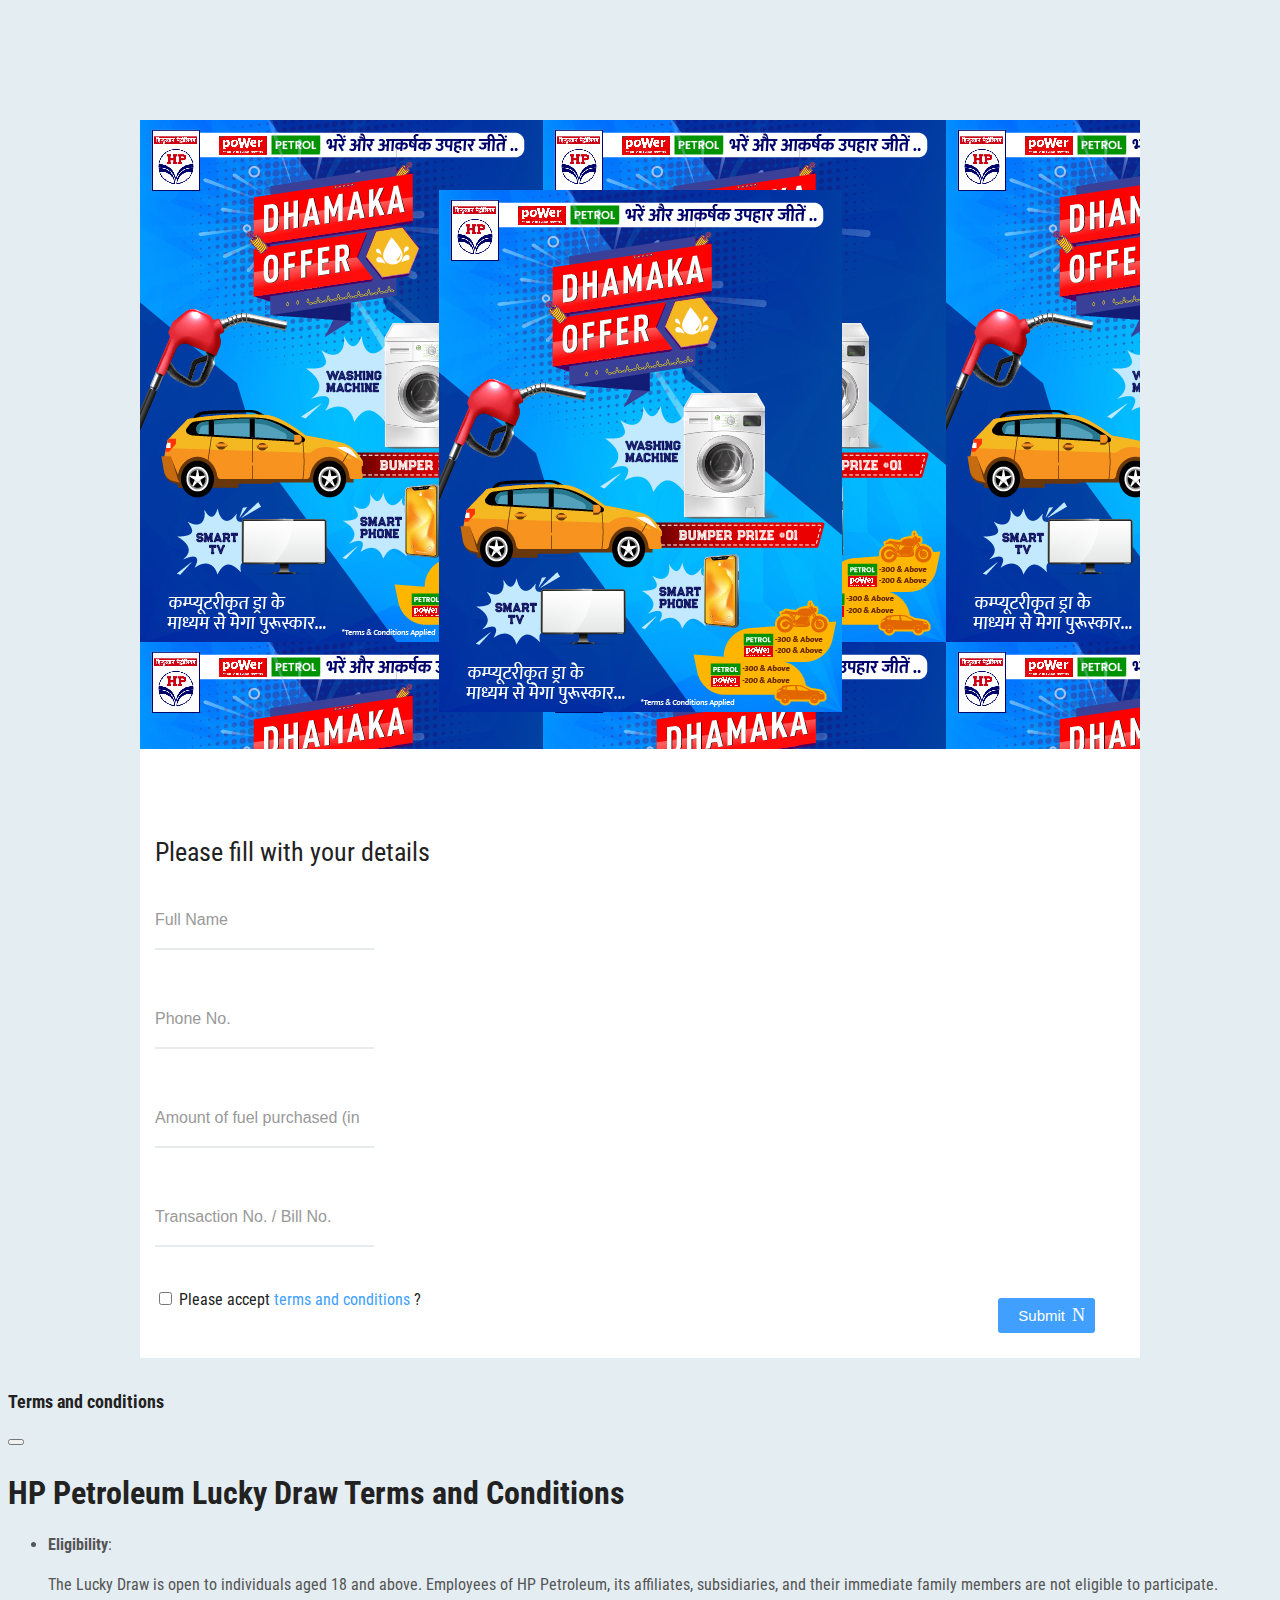
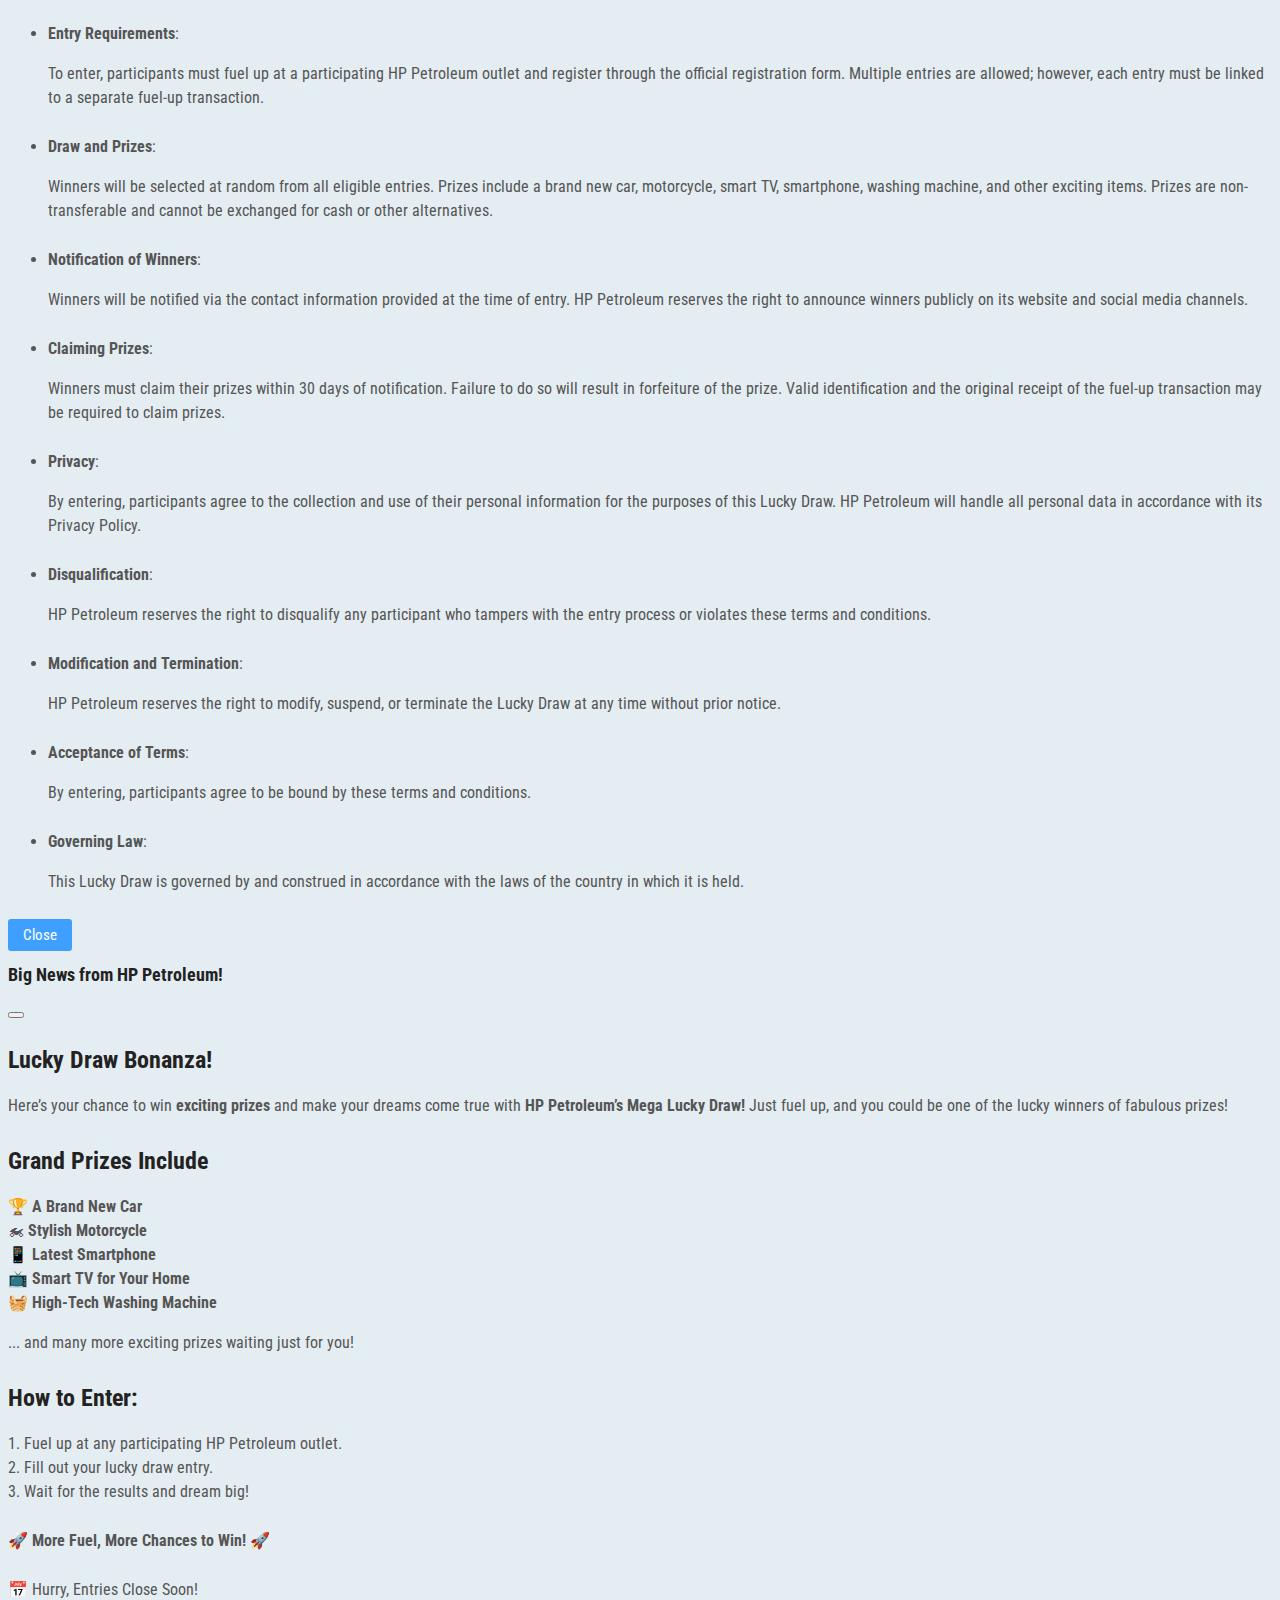
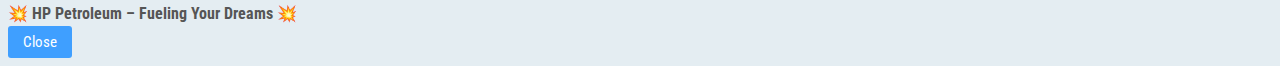
==== commit cbec2bef: "Added transaction input" ====
--- a/index.html
+++ b/index.html
@@ -140,6 +140,20 @@
                         <div class="form-group">
                           <input
                             type="text"
+                            name="data[transaction]"
+                            class="form-control"
+                            placeholder="Transaction No. / Bill No."
+                            title="Transaction No. should not contain any alphabets or special characters"
+                            required />
+                        </div>
+                      </div>
+                    </div>
+
+                    <div class="row">
+                      <div class="col-md-6">
+                        <div class="form-group">
+                          <input
+                            type="text"
                             id="location"
                             name="data[location]"
                             class="form-control"
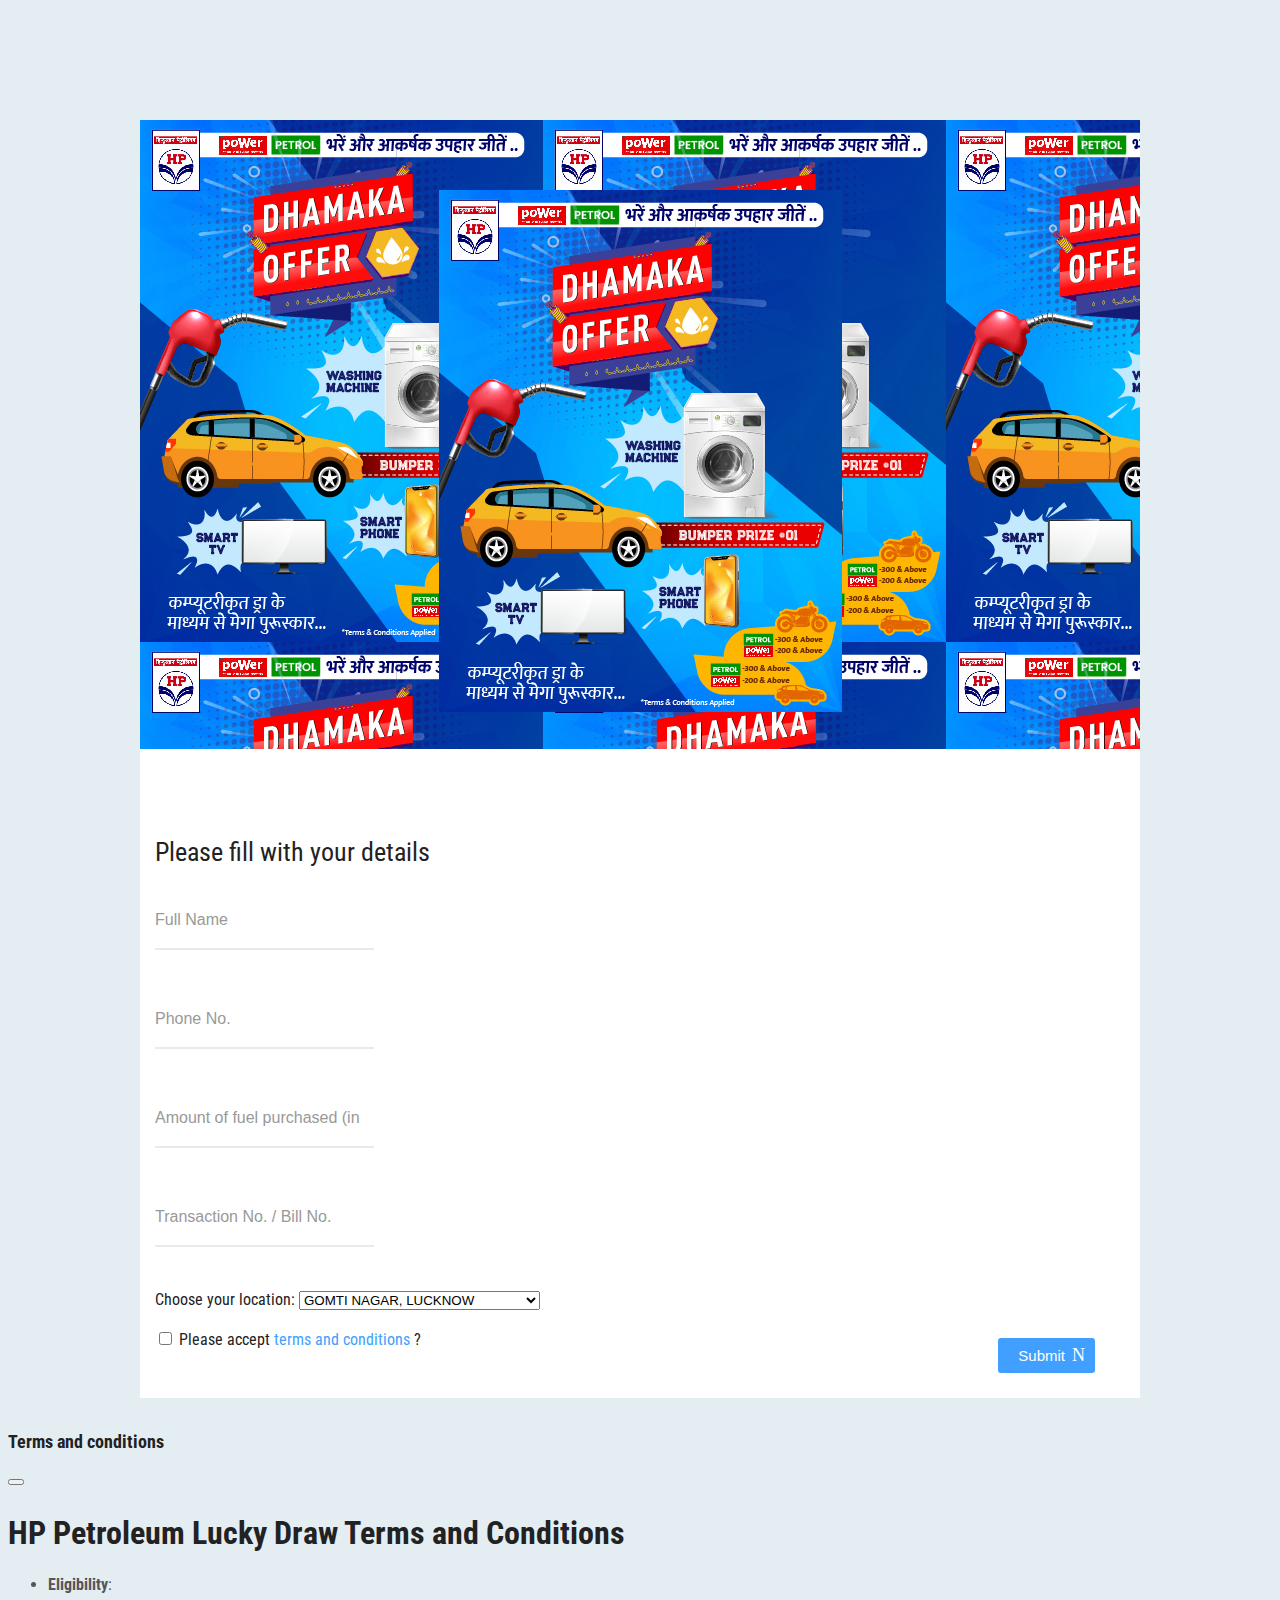
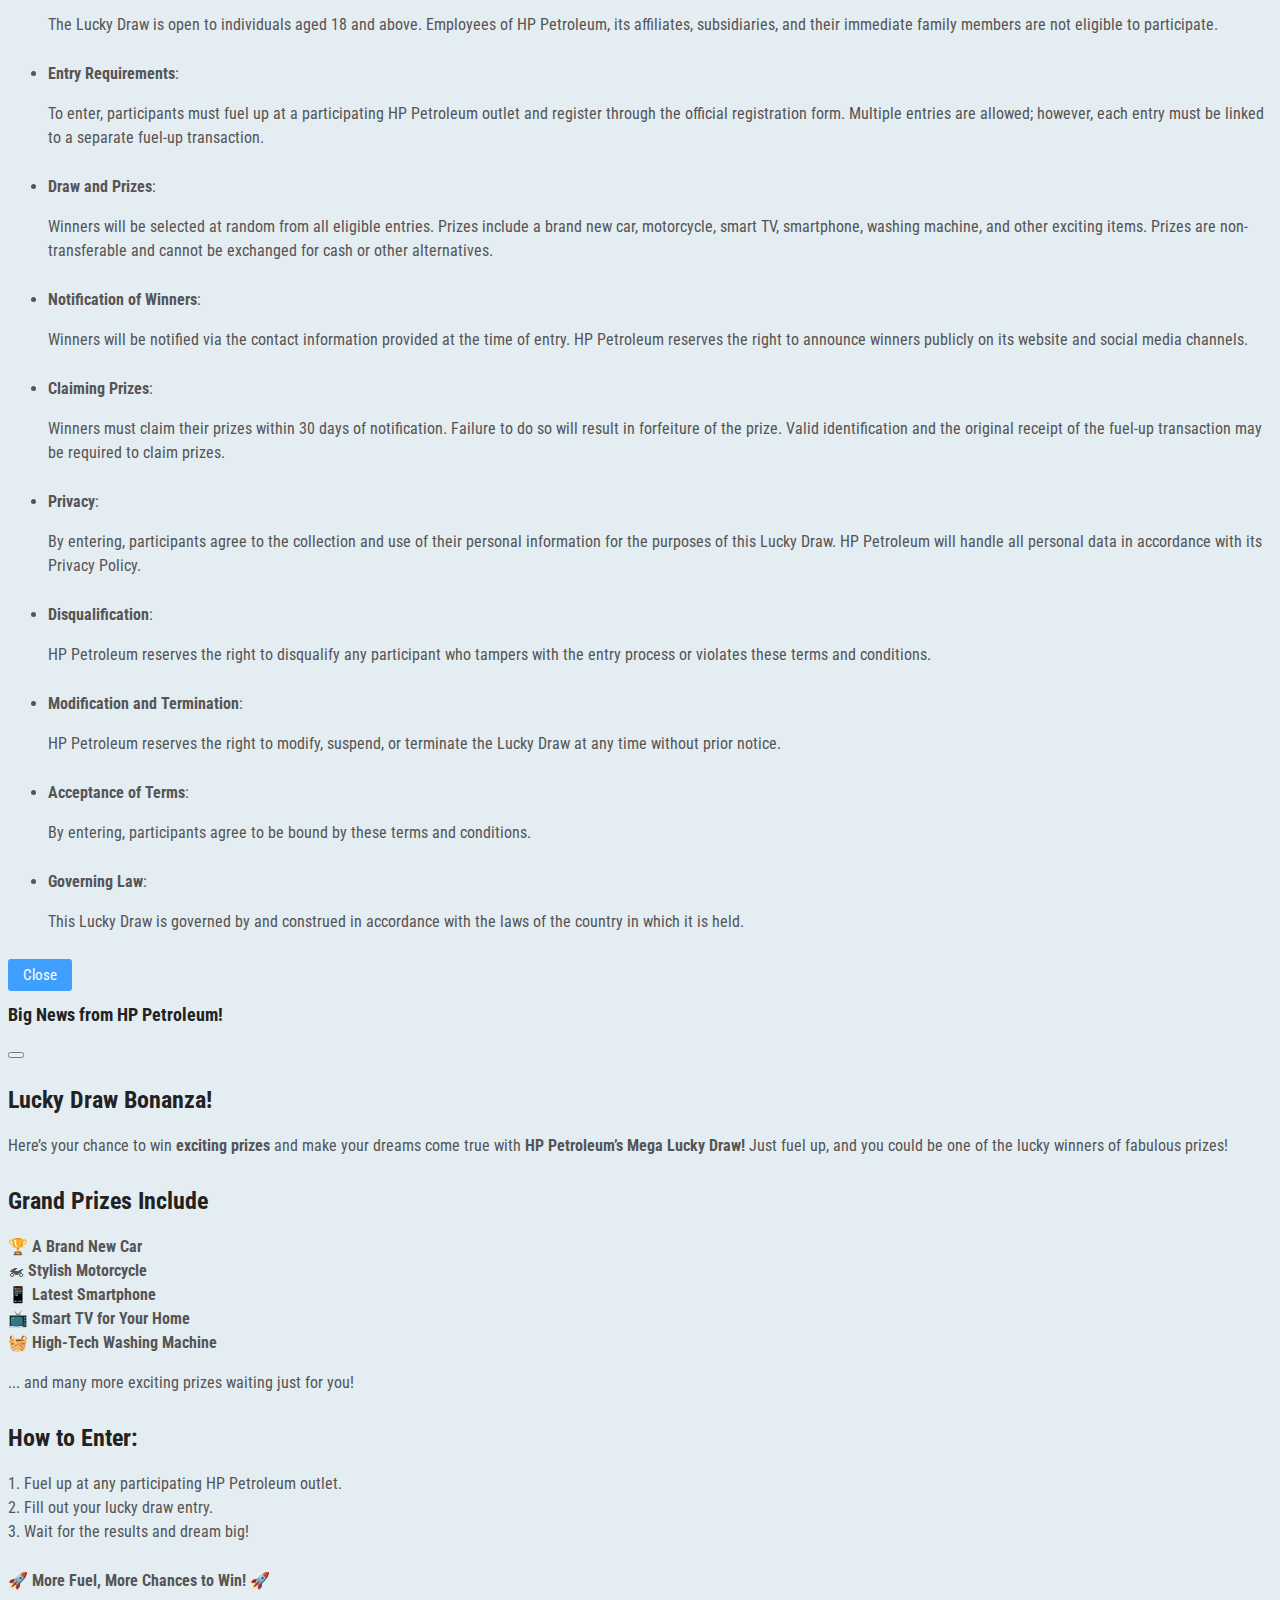
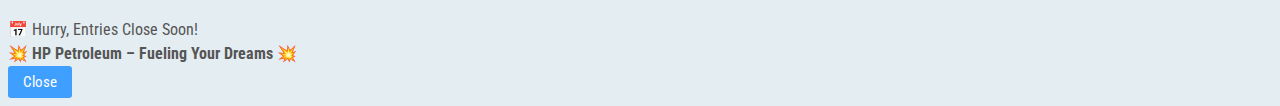
==== commit ef441ca0: "add dropdown" ====
--- a/index.html
+++ b/index.html
@@ -76,7 +76,7 @@
               <form
                 name="example-1"
                 id="sheetdb-form"
-                action="https://sheetdb.io/api/v1/f8vrfyeo9clqr"
+                action="https://sheetdb.io/api/v1/d52xa70y34kgm"
                 method="POST">
                 <input id="website" name="website" type="text" value="" />
                 <!-- Leave for security protection, read docs for details -->
@@ -143,6 +143,7 @@
                             name="data[transaction]"
                             class="form-control"
                             placeholder="Transaction No. / Bill No."
+                            pattern="[0-9]+"
                             title="Transaction No. should not contain any alphabets or special characters"
                             required />
                         </div>
@@ -160,6 +161,53 @@
                             placeholder="Location"
                             readonly
                             required />
+                        </div>
+                      </div>
+                    </div>
+
+                                        <div class="row">
+                      <div class="col-md-6">
+                        <div class="form-group">
+                          <label for="pumpName">Choose your location:</label>
+                          <select name="data[pumpName]" id="pumpName">
+                            <option value="gomti-nagar-lucknow">
+                              GOMTI NAGAR, LUCKNOW
+                            </option>
+                            <option value="vikasnagar-lucknow">
+                              VIKASNAGAR, LUCKNOW
+                            </option>
+                            <option value="rajajipuram-lucknow">
+                              RAJAJIPURAM, LUCKNOW
+                            </option>
+                            <option value="kamlabad-barhauli-lucknow">
+                              KAMLABAD BARHAULI, LUCKNOW
+                            </option>
+                            <option value="khurdhai-bazaar">
+                              KHURDHAI BAZAAR
+                            </option>
+                            <option value="uttretia-lucknow">
+                              UTTRETIA, LUCKNOW
+                            </option>
+                            <option value="sarosa-bharosa">
+                              SAROSA BHAROSA
+                            </option>
+                            <option value="campwell-road">CAMPWELL ROAD</option>
+                            <option value="chowk-lucknow">
+                              CHOWK, LUCKNOW
+                            </option>
+                            <option value="hazratganj">HAZRATGANJ</option>
+                            <option value="tiwariganj-lucknow">
+                              TIWARIGANJ, LUCKNOW
+                            </option>
+                            <option value="kalli-pashchim">
+                              KALLI PASHCHIM
+                            </option>
+                            <option value="uttardhauna">UTTARDHAUNA</option>
+                            <option value="vip-road-lucknow">
+                              VIP ROAD, LUCKNOW
+                            </option>
+                            <option value="kamlapur">KAMLAPUR</option>
+                          </select>
                         </div>
                       </div>
                     </div>
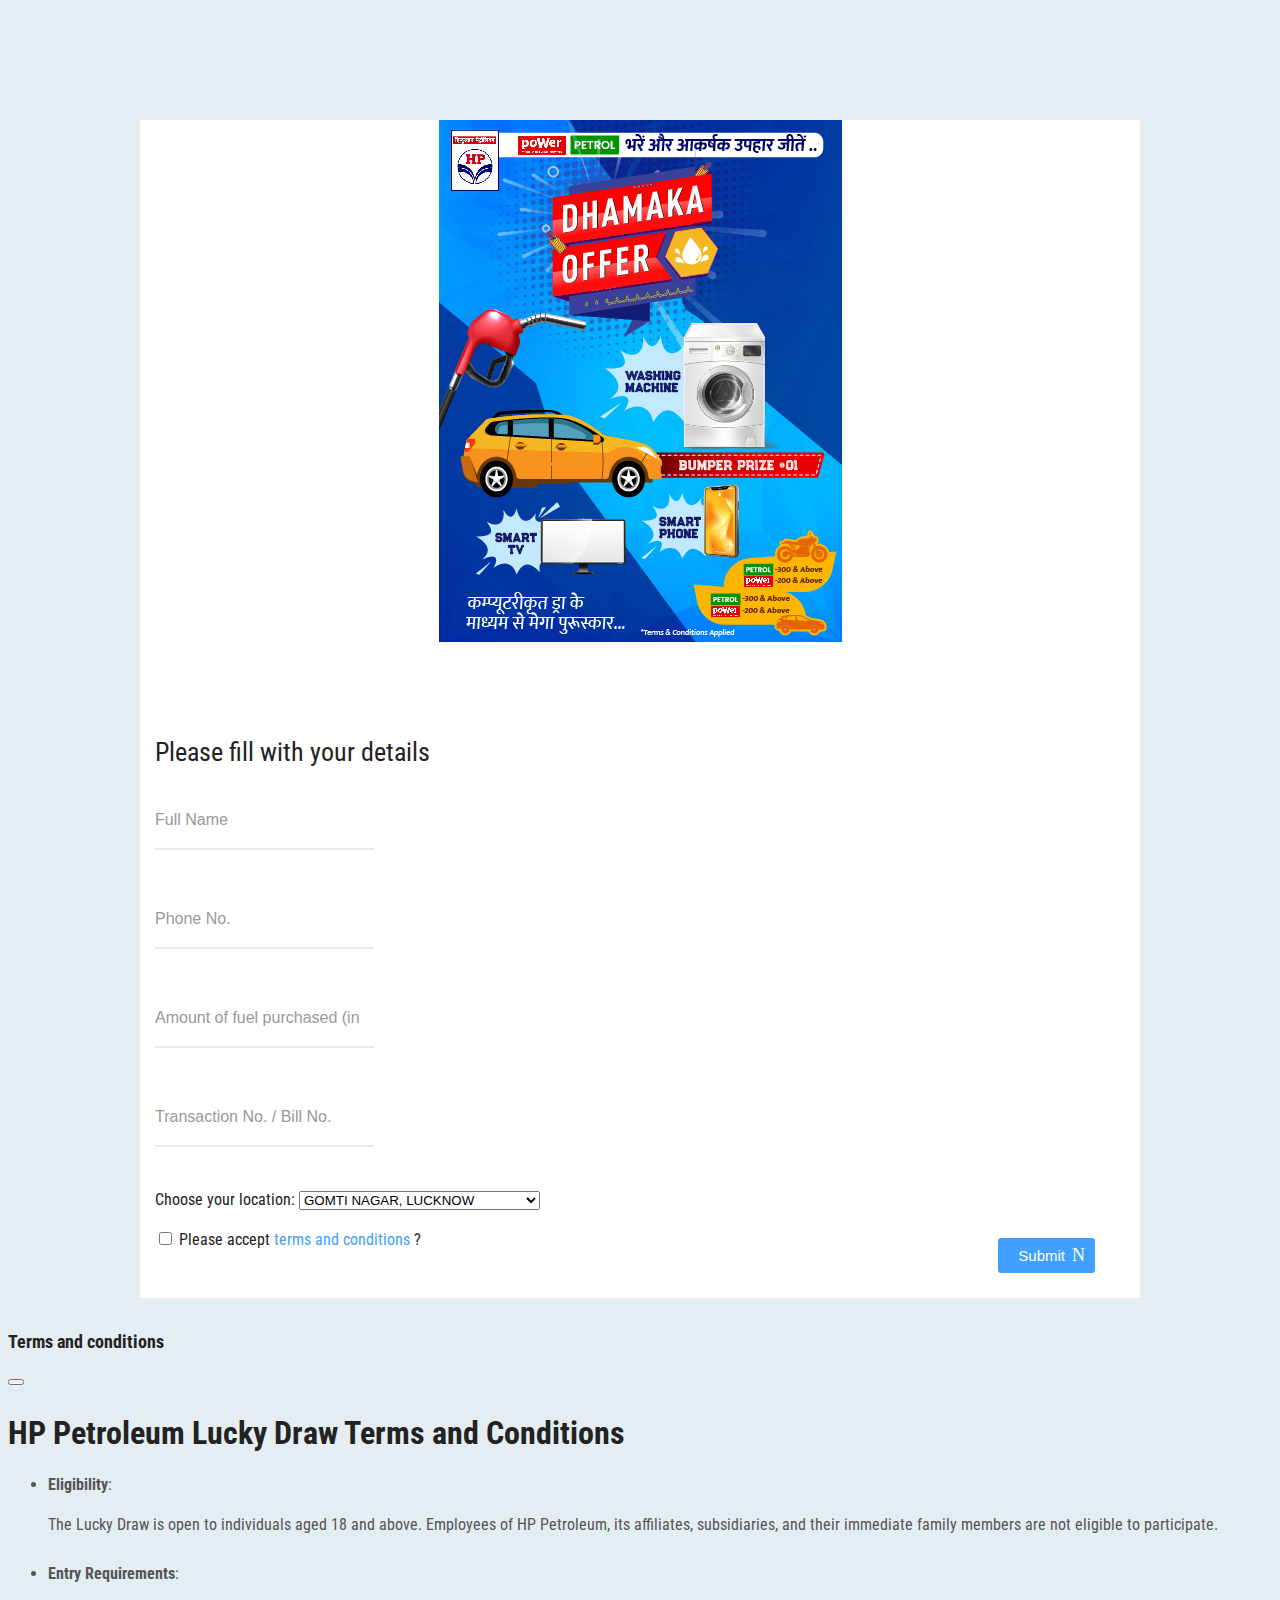
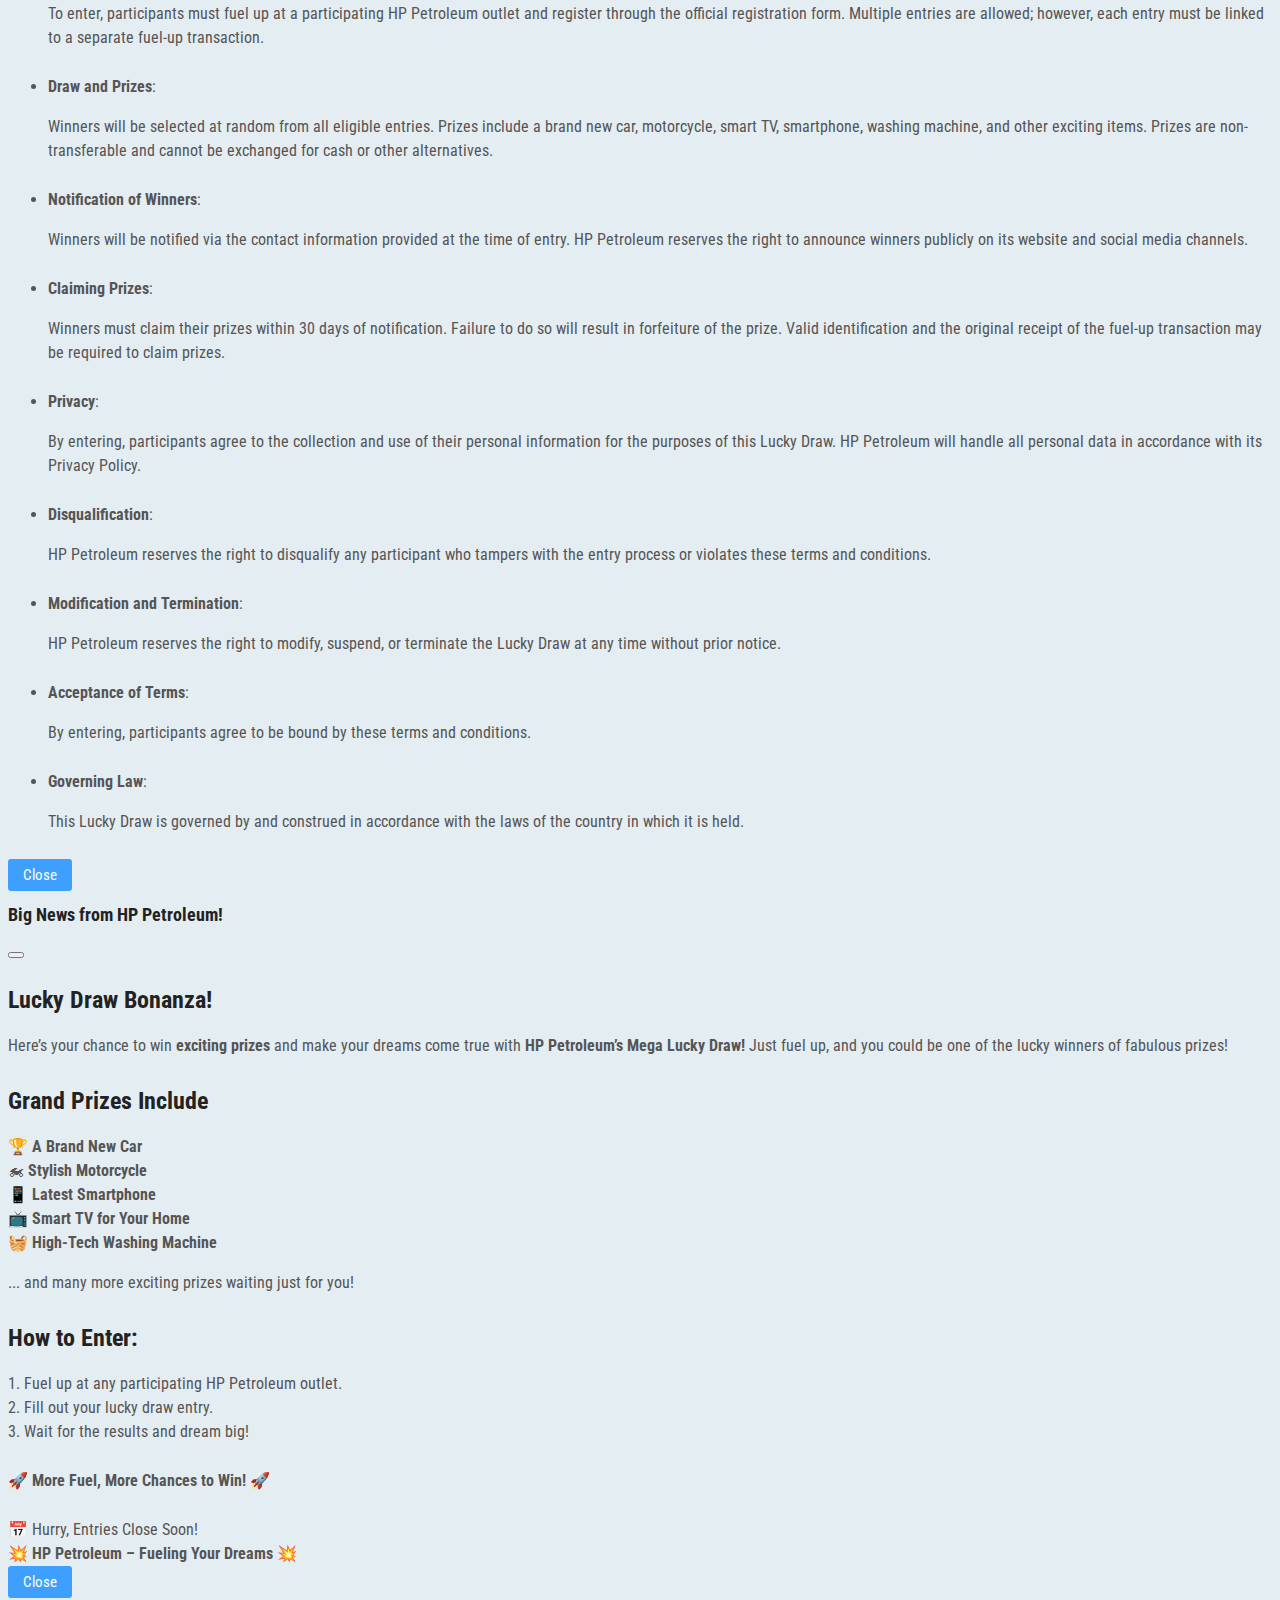
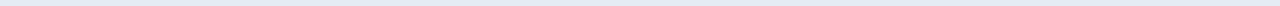
==== commit 14948ea6: "close API" ====
--- a/index.html
+++ b/index.html
@@ -36,30 +36,6 @@
         <div class="row">
           <div class="col-lg-5">
             <div id="left_form">
-              <!-- <figure>
-                <img
-                  src="https://upload.wikimedia.org/wikipedia/hi/thumb/8/8c/Hindustan_Petroleum_Logo.svg/1611px-Hindustan_Petroleum_Logo.svg.png"
-                  alt=""
-                  width="150"
-                  height="200" />
-              </figure>
-              <h2>Registration</h2>
-              <h5 style="color: white; font-weight: 400">
-                Welcome to HP Petroleum's Mega Lucky Draw!
-              </h5>
-              <p>
-                Fill out the registration form below for a chance to win
-                exciting prizes. Every fuel-up gives you more chances to win, so
-                don’t miss out on this golden opportunity. Good luck! 🚀
-              </p>
-              <a
-                href="#0"
-                id="more_info"
-                data-bs-toggle="modal"
-                data-bs-target="#more-info"
-                ><i class="pe-7s-info"></i
-              ></a> -->
-
               <img
                 id="poster"
                 src="./offer-01.jpg"
@@ -73,11 +49,7 @@
                 <div id="progressbar"></div>
               </div>
               <!-- /top-wizard -->
-              <form
-                name="example-1"
-                id="sheetdb-form"
-                action="https://sheetdb.io/api/v1/d52xa70y34kgm"
-                method="POST">
+              <form name="example-1" id="sheetdb-form" action="" method="POST">
                 <input id="website" name="website" type="text" value="" />
                 <!-- Leave for security protection, read docs for details -->
                 <div id="middle-wizard">
@@ -91,7 +63,7 @@
                         <div class="form-group">
                           <input
                             type="text"
-                            name="data[fullName]"
+                            name="fullName"
                             class="form-control required"
                             placeholder="Full Name"
                             pattern="[A-Za-z ]+"
@@ -107,7 +79,7 @@
                         <div class="form-group">
                           <input
                             type="text"
-                            name="data[telephone]"
+                            name="telephone"
                             class="form-control"
                             placeholder="Phone No."
                             maxlength="10"
@@ -124,7 +96,7 @@
                         <div class="form-group">
                           <input
                             type="text"
-                            name="data[amount]"
+                            name="amount"
                             class="form-control"
                             placeholder="Amount of fuel purchased (in ₹)"
                             maxlength="5"
@@ -140,7 +112,7 @@
                         <div class="form-group">
                           <input
                             type="text"
-                            name="data[transaction]"
+                            name="transaction"
                             class="form-control"
                             placeholder="Transaction No. / Bill No."
                             pattern="[0-9]+"
@@ -156,7 +128,7 @@
                           <input
                             type="text"
                             id="location"
-                            name="data[location]"
+                            name="location"
                             class="form-control"
                             placeholder="Location"
                             readonly
@@ -165,11 +137,11 @@
                       </div>
                     </div>
 
-                                        <div class="row">
+                    <div class="row">
                       <div class="col-md-6">
                         <div class="form-group">
                           <label for="pumpName">Choose your location:</label>
-                          <select name="data[pumpName]" id="pumpName">
+                          <select name="pumpName" id="pumpName">
                             <option value="gomti-nagar-lucknow">
                               GOMTI NAGAR, LUCKNOW
                             </option>
@@ -245,6 +217,9 @@
                 </div>
                 <!-- /bottom-wizard -->
               </form>
+              <div>
+                <div id="processing" style="display: none" class="loader"></div>
+              </div>
             </div>
             <!-- /Wizard container -->
           </div>
@@ -453,11 +428,8 @@
     <!-- SCRIPTS -->
     <!-- Jquery-->
     <script>
-      divElement = document.querySelector("#left_form");
-
-      elemHeight = divElement.offsetHeight;
-
-      console.log(elemHeight);
+      const scriptURL = "";
+        // "https://script.google.com/macros/s/AKfycbzfuz1Db2G930g8iEB4TqAmaHi_X68AA9_ngbUBHmv1WWxPGpRwGTFm7L_LJO4s2g30Jg/exec";
 
       function getParameterByName(name, url = window.location.href) {
         name = name.replace(/[\[\]]/g, "\\$&");
@@ -472,16 +444,29 @@
         getParameterByName("location") || "";
 
       var form = document.getElementById("sheetdb-form");
+      const processingDiv = document.getElementById("processing");
+
       form.addEventListener("submit", (e) => {
         e.preventDefault();
-        fetch(form.action, {
-          method: "POST",
-          body: new FormData(document.getElementById("sheetdb-form"))
-        })
-          .then((response) => response.json())
-          .then((html) => {
-            window.location.href = "success.html";
-            form.reset();
+
+        form.style.display = "none";
+
+        processingDiv.style.display = "block";
+
+        fetch(scriptURL, { method: "POST", body: new FormData(form) })
+          .then((response) => {
+            if (response.ok) {
+              window.location.href = "success.html";
+              form.reset();
+            } else {
+              throw new Error("Form submission failed");
+            }
+          })
+          .catch((error) => {
+            console.error("Error!", error.message);
+            alert("An error occurred. Please try again.");
+            form.style.display = "block";
+            processingDiv.style.display = "none";
           });
       });
     </script>
--- a/css/style.css
+++ b/css/style.css
@@ -274,6 +274,34 @@
   text-indent: -9999px;
 }
 
+.loader {
+  width: 50px;
+  --b: 8px;
+  aspect-ratio: 1;
+  border-radius: 50%;
+  margin: 20% 45%;
+  background: conic-gradient(#0000 10%, #f03355) content-box;
+  -webkit-mask: repeating-conic-gradient(
+      #0000 0deg,
+      #000 1deg 20deg,
+      #0000 21deg 36deg
+    ),
+    radial-gradient(
+      farthest-side,
+      #0000 calc(100% - var(--b) - 1px),
+      #000 calc(100% - var(--b))
+    );
+  -webkit-mask-composite: destination-in;
+  mask-composite: intersect;
+  animation: l4 1s infinite steps(10);
+}
+@keyframes l4 {
+  to {
+    transform: rotate(1turn);
+  }
+}
+
+
 @media only screen and (min--moz-device-pixel-ratio: 2),
   only screen and (-o-min-device-pixel-ratio: 2/1),
   only screen and (-webkit-min-device-pixel-ratio: 2),
@@ -380,11 +408,11 @@
 }
 
 #left_form {
-  background-image: url("../offer-01.jpg");
-  min-height: 520px;
+  /* background-image: url("../offer-01.jpg"); */
+  /* min-height: 520px; */
   color: #fff;
   text-align: center;
-  padding: 70px 50px 30px 50px;
+  /* padding: 70px 50px 30px 50px; */
   box-sizing: border-box;
   position: relative;
 }
